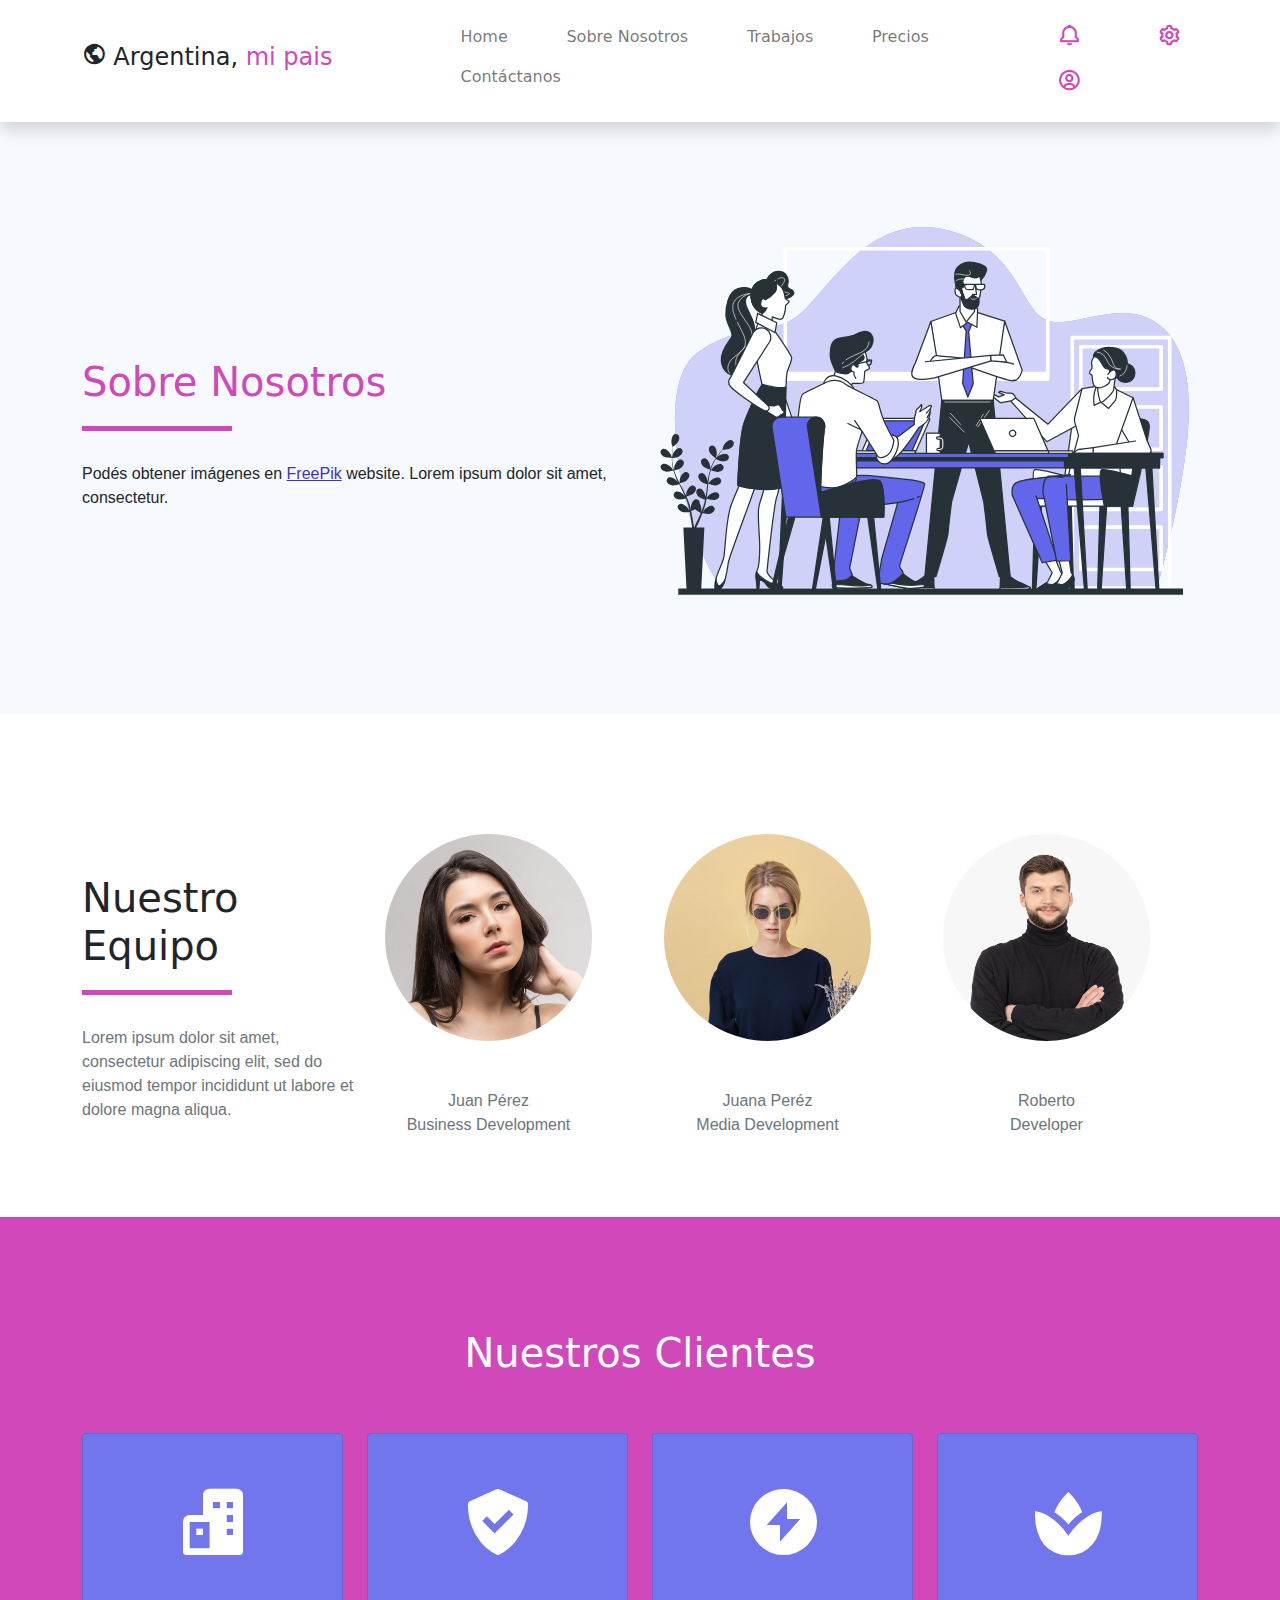
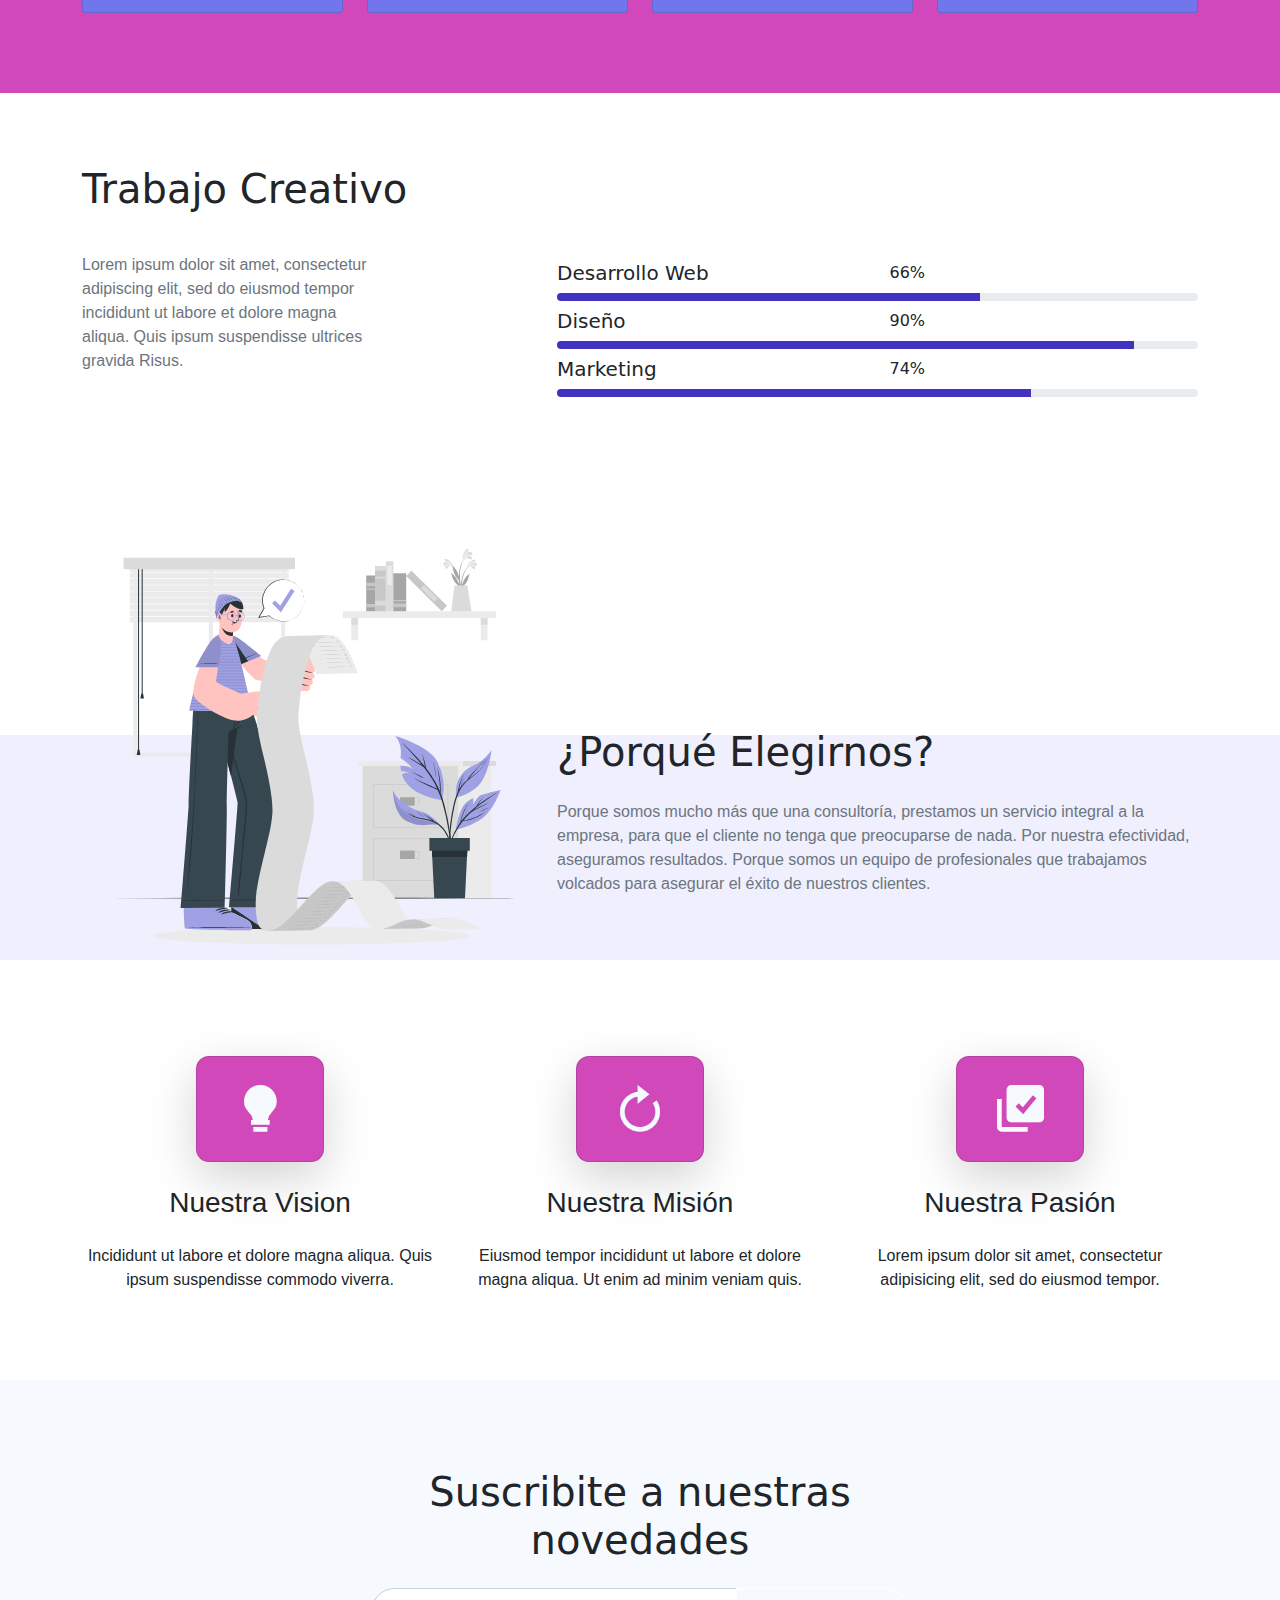
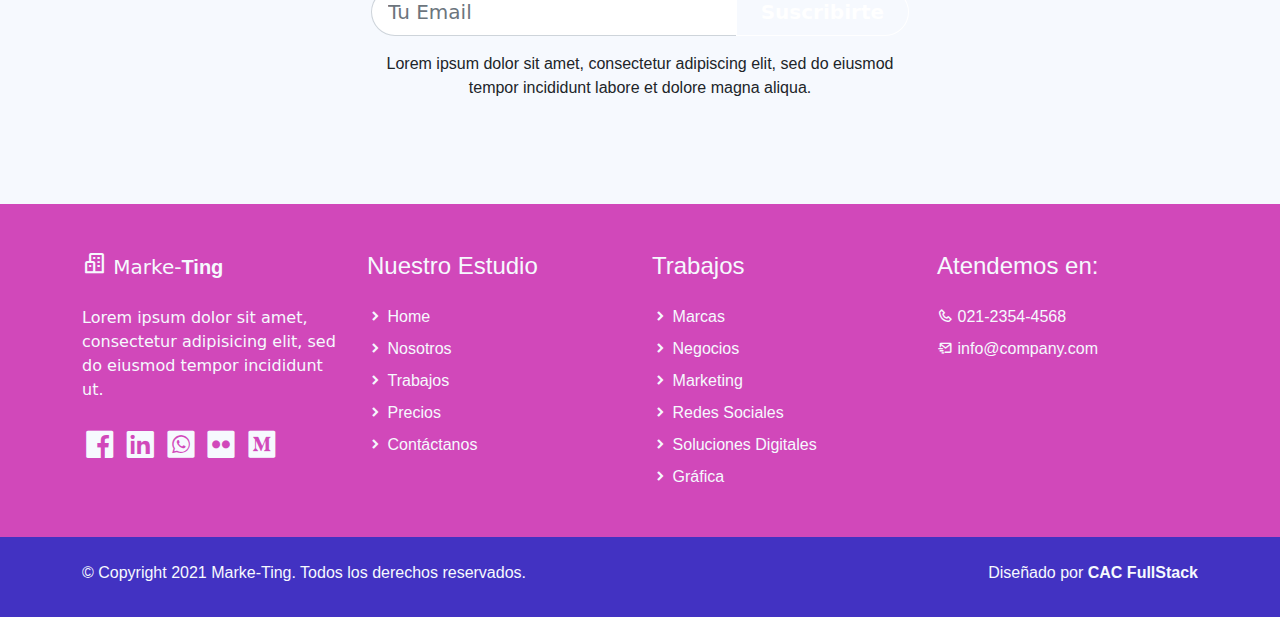
==== about.html @ 041d1017 "first commit" ====
<!DOCTYPE html>
<html lang="es">

<head>
  <title>Agencia de Marketing</title>
    <meta charset="utf-8">
    <meta name="viewport" content="width=device-width, initial-scale=1">
    <link rel="apple-touch-icon" href="assets/img/apple-icon.png">
    <link rel="shortcut icon" type="image/x-icon" href="assets/img/favicon.ico">
    <!-- Load Require CSS -->
    <link href="assets/css/bootstrap.min.css" rel="stylesheet">
    <!-- Font CSS -->
    <link href="assets/css/boxicon.min.css" rel="stylesheet">
    <link href="https://fonts.googleapis.com/css2?family=Open+Sans:wght@300;400;600&display=swap" rel="stylesheet">
    <link rel="stylesheet" href="assets/css/estilos.css">

</head>

<body>
    <!-- Header -->
    <nav id="main_nav" class="navbar navbar-expand-lg navbar-light bg-white shadow">
        <div class="container d-flex justify-content-between align-items-center">
            <a class="navbar-brand h1" href="index.html">
                <i class='bx bx-world bx-sm text-dark'></i>
                <span class="text-dark h4">Argentina, </span> <span class="text-primary h4">mi pais</span>
            </a>
            <button class="navbar-toggler border-0" type="button" data-bs-toggle="collapse" data-bs-target="#navbar-toggler-success" aria-controls="navbarSupportedContent" aria-expanded="false" aria-label="Toggle navigation">
                <span class="navbar-toggler-icon"></span>
            </button>

            <div class="align-self-center collapse navbar-collapse flex-fill  d-lg-flex justify-content-lg-between" id="navbar-toggler-success">
                <div class="flex-fill mx-xl-5 mb-2">
                    <ul class="nav navbar-nav d-flex justify-content-between mx-xl-5 text-center text-dark">
                       <li class="nav-item">
                            <a class="nav-link btn-outline-primary rounded-pill px-3" href="index.html">Home</a>
						<!-- px = padding y mx es el margin 
						rounded-pill =genera ese boton con bordes redondeados rounded-circle-->	
                        </li>
                        <li class="nav-item">
                            <a class="nav-link btn-outline-primary rounded-pill px-3" href="about.html">Sobre Nosotros</a>
                        </li>
                        <li class="nav-item">
                            <a class="nav-link btn-outline-primary rounded-pill px-3" href="work.html">Trabajos</a>
                        </li>
                        <li class="nav-item">
                            <a class="nav-link btn-outline-primary rounded-pill px-3" href="pricing.html">Precios</a>
                        </li>
                        <li class="nav-item">
                            <a class="nav-link btn-outline-primary rounded-pill px-3" href="contact.html">Contáctanos</a>
                        </li>
                    </ul>
                </div>
                <div class="navbar align-self-center d-flex">
                    <a class="nav-link" href="#"><i class='bx bx-bell bx-sm bx-tada-hover text-primary'></i></a>
                    <a class="nav-link" href="#"><i class='bx bx-cog bx-sm text-primary'></i></a>
                    <a class="nav-link" href="#"><i class='bx bx-user-circle bx-sm text-primary'></i></a>
                </div>
            </div>
        </div>
    </nav>
    <!-- Close Header -->


    <!-- Start Banner Hero -->
    <section class="bg-light w-100">
        <div class="container">
            <div class="row d-flex align-items-center py-5">
                <div class="col-lg-6 text-start">
                    <h1 class="h2 py-5 text-primary typo-space-line">Sobre Nosotros</h1>
                    <p class="light-300">
                        Podés obtener imágenes en <a rel="nofollow" href="http://freepik.com/" target="_blank">FreePik</a> website. Lorem ipsum dolor sit amet, consectetur.
                    </p>
                </div>
                <div class="col-lg-6">
                    <img src="./assets/img/banner-img-02.svg">
                </div>
            </div>
        </div>
    </section>
    <!-- End Banner Hero -->


    <!-- Start Team Member -->
    <section class="container py-5">
        <div class="pt-5 pb-3 d-lg-flex align-items-center gx-5">

            <div class="col-lg-3">
                <h2 class="h2 py-5 typo-space-line">Nuestro Equipo</h2>
                <p class="text-muted light-300">
                    Lorem ipsum dolor sit amet, consectetur adipiscing elit,
                    sed do eiusmod tempor incididunt ut labore et dolore magna aliqua.
                </p>
            </div>

            <div class="col-lg-9 row">
                <div class="team-member col-md-4">
                    <img class="team-member-img img-fluid rounded-circle p-4" src="./assets/img/team-01.jpg" alt="Card image">
                    <ul class="team-member-caption list-unstyled text-center pt-4 text-muted light-300">
                        <li>Juan Pérez</li>
                        <li>Business Development</li>
                    </ul>
                </div>
                <div class="team-member col-md-4">
                    <img class="team-member-img img-fluid rounded-circle p-4" src="./assets/img/team-02.jpg" alt="Card image">
                    <ul class="team-member-caption list-unstyled text-center pt-4 text-muted light-300">
                        <li>Juana Peréz</li>
                        <li>Media Development</li>
                    </ul>
                </div>
                <div class="team-member col-md-4">
                    <img class="team-member-img img-fluid rounded-circle p-4" src="./assets/img/team-03.jpg" alt="Card image">
                    <ul class="team-member-caption list-unstyled text-center pt-4 text-muted light-300">
                        <li>Roberto</li>
                        <li>Developer</li>
                    </ul>
                </div>
            </div>

        </div>
    </section>
    <!-- End Team Member -->

    <!-- Start Our Partner -->
    <section class="bg-secondary py-3">
        <div class="container py-5">
            <h2 class="h2 text-white text-center py-5">Nuestros Clientes</h2>
            <div class="row text-center">
                <div class="col-md-3 mb-3">
                    <div class="card partner-wap py-5">
                        <a href="#"><i class='display-1 text-white bx bxs-buildings'></i></a>
                    </div>
                </div>
                <div class="col-md-3 mb-3">
                    <div class="card partner-wap py-5">
                        <a href="#"><i class='display-1 bx text-white bxs-check-shield bx-lg'></i></a>
                    </div>
                </div>
                <div class="col-md-3 mb-3">
                    <div class="card partner-wap py-5">
                        <a href="#"><i class='display-1 text-white bx bxs-bolt-circle'></i></a>
                    </div>
                </div>
                <div class="col-md-3 mb-3">
                    <div class="card partner-wap py-5">
                        <a href="#"><i class='display-1 text-white bx bxs-spa'></i></a>
                    </div>
                </div>
            </div>
        </div>
    </section>
    <!--End Our Partner-->

    <!-- Start Progress -->
    <section class="bg-white py-5">
        <div class="container my-4">

            <h1 class="creative-heading h2 pb-3">Trabajo Creativo</h1>

            <div class="creative-content row py-3">
                <div class="col-md-5">
                    <p class="text-muted col-lg-8 light-300">Lorem ipsum dolor sit amet, consectetur adipiscing elit, sed do eiusmod tempor incididunt ut labore et dolore magna aliqua. Quis ipsum suspendisse ultrices gravida Risus.
                    </p>
                </div>
                <div class="creative-progress col-md-7">

                    <div class="row mt-4 mt-sm-2">
                        <div class="col-6">
                            <h4 class="h5">Desarrollo Web</h4>
                        </div>
                        <div class="col-6 text-right">66%</div>
                    </div>
                    <div class="progress">
                        <div class="progress-bar" role="progressbar" style="width: 66%" aria-valuenow="66" aria-valuemin="0" aria-valuemax="100"></div>
                    </div>

                    <div class="row mt-4 mt-sm-2">
                        <div class="col-6">
                            <h4 class="h5">Diseño</h4>
                        </div>
                        <div class="col-6 text-right">90%</div>
                    </div>
                    <div class="progress">
                        <div class="progress-bar" role="progressbar" style="width: 90%" aria-valuenow="90" aria-valuemin="0" aria-valuemax="100"></div>
                    </div>


                    <div class="row mt-4 mt-sm-2">
                        <div class="col-6">
                            <h4 class="h5">Marketing</h4>
                        </div>
                        <div class="col-6 text-right">74%</div>
                    </div>
                    <div class="progress">
                        <div class="progress-bar" role="progressbar" style="width: 74%" aria-valuenow="74" aria-valuemin="0" aria-valuemax="100"></div>
                    </div>

                </div>
            </div>
        </div>
    </section>
    <!-- End Progress -->

    <!-- Start Choice -->
    <section class="why-us banner-bg bg-light">
        <div class="container my-4">
            <div class="row">
                <div class="banner-img col-lg-5">
                    <img src="./assets/img/work.svg" class="rounded img-fluid" alt="">
                </div>
                <div class="banner-content col-lg-7 align-self-end">
                    <h2 class="h2 pb-3">¿Porqué Elegirnos?</h2>
                    <p class="text-muted pb-5 light-300">Porque somos mucho más que una consultoría, prestamos un servicio integral a la empresa, para que el cliente no tenga que preocuparse de nada.
Por nuestra efectividad, aseguramos resultados.
Porque somos un equipo de profesionales que trabajamos volcados para asegurar el éxito de nuestros clientes.
                    </p>
                </div>
            </div>
        </div>
    </section>
    <!-- End Choice -->

    <!-- Start Aim -->
    <section class="banner-bg bg-white py-5">
        <div class="container my-4">
            <div class="row text-center">

                <div class="objective col-lg-4">
                    <div class="objective-icon card m-auto py-4 mb-2 mb-sm-4 bg-secondary shadow-lg">
                        <i class="display-4 bx bxs-bulb text-light"></i>
                    </div>
                    <h2 class="objective-heading h3 mb-2 mb-sm-4 light-300">Nuestra Vision</h2>
                    <p class="light-300">
                        Incididunt ut labore et dolore magna aliqua. Quis ipsum suspendisse commodo viverra.
                    </p>
                </div>

                <div class="objective col-lg-4 mt-sm-0 mt-4">
                    <div class="objective-icon card m-auto py-4 mb-2 mb-sm-4 bg-secondary shadow-lg">
                        <i class='display-4 bx bx-revision text-light'></i>
                    </div>
                    <h2 class="objective-heading h3 mb-2 mb-sm-4 light-300">Nuestra Misión</h2>
                    <p class="light-300">
                        Eiusmod tempor incididunt ut labore et dolore magna aliqua.
                        Ut enim ad minim veniam quis.
                    </p>
                </div>

                <div class="objective col-lg-4 mt-sm-0 mt-4">
                    <div class="objective-icon card m-auto py-4 mb-2 mb-sm-4 bg-secondary shadow-lg">
                        <i class="display-4 bx bxs-select-multiple text-light"></i>
                    </div>
                    <h2 class="objective-heading h3 mb-2 mb-sm-4 light-300">Nuestra Pasión</h2>
                    <p class="light-300">
                        Lorem ipsum dolor sit amet, consectetur adipisicing elit,
                        sed do eiusmod tempor.
                    </p>
                </div>

            </div>
        </div>
    </section>
    <!-- End Aim -->

    <!-- Start Contact -->
    <section class="banner-bg bg-light py-5">
        <div class="container">
            <div class="row">
                <div class="col-lg-6 mx-auto my-4 p-3">
                    <form action="#" method="get"><h1 class="h2 text-center">Suscribite a nuestras novedades</h1>
                    <div class="input-group py-3">
                    
                        <input name="email" type="mail" class="form-control form-control-lg rounded-pill rounded-end" id="email" placeholder="Tu Email" aria-label="Tu Email" required>
                        <button class="btn btn-secondary text-white btn-lg rounded-pill rounded-start px-lg-4" type="submit">Suscribirte</button>
                    </div>
                    <p class="text-center light-300">Lorem ipsum dolor sit amet, consectetur adipiscing elit, sed do eiusmod tempor incididunt labore et dolore magna aliqua.</p>
                    </form>
                </div>
            </div>
        </div>
    </section>
    <!-- End Contact -->


     <!-- Start Footer -->
    <footer class="bg-secondary pt-4">
        <div class="container">
            <div class="row py-4">

                <div class="col-lg-3 col-12 align-left">
                    <a class="navbar-brand" href="index.html">
                        <i class='bx bx-buildings bx-sm text-light'></i>
                        <span class="text-light h5">Marke-</span><span class="text-light h5 semi-bold-600">Ting</span>
                    </a>
                    <p class="text-light my-lg-4 my-2">
                        Lorem ipsum dolor sit amet, consectetur adipisicing elit,
                        sed do eiusmod tempor incididunt ut.
                    </p>
                    <ul class="list-inline footer-icons light-300">
                        <li class="list-inline-item m-0">
                            <a class="text-light" target="_blank" href="http://facebook.com/">
                                <i class='bx bxl-facebook-square bx-md'></i>
                            </a>
                        </li>
                        <li class="list-inline-item m-0">
                            <a class="text-light" target="_blank" href="https://www.linkedin.com/">
                                <i class='bx bxl-linkedin-square bx-md'></i>
                            </a>
                        </li>
                        <li class="list-inline-item m-0">
                            <a class="text-light" target="_blank" href="https://www.whatsapp.com/">
                                <i class='bx bxl-whatsapp-square bx-md'></i>
                            </a>
                        </li>
                        <li class="list-inline-item m-0">
                            <a class="text-light" target="_blank" href="https://www.flickr.com/">
                                <i class='bx bxl-flickr-square bx-md'></i>
                            </a>
                        </li>
                        <li class="list-inline-item m-0">
                            <a class="text-light" target="_blank" href="https://www.medium.com/">
                                <i class='bx bxl-medium-square bx-md' ></i>
                            </a>
                        </li>
                    </ul>
                </div>

                <div class="col-lg-3 col-md-4 my-sm-0 mt-4">
                    <h3 class="h4 pb-lg-3 text-light light-300">Nuestro Estudio</h2>
                        <ul class="list-unstyled text-light light-300">
                            <li class="pb-2">
                                <i class='bx-fw bx bxs-chevron-right bx-xs'></i><a class="text-decoration-none text-light" 
								href="index.html">Home</a>
                            </li>
                            <li class="pb-2">
                                <i class='bx-fw bx bxs-chevron-right bx-xs'></i><a class="text-decoration-none text-light py-1" 
								href="about.html">Nosotros</a>
                            </li>
                            <li class="pb-2">
                                <i class='bx-fw bx bxs-chevron-right bx-xs'></i><a class="text-decoration-none text-light py-1" 
								href="work.html">Trabajos</a>
                            </li>
                            <li class="pb-2">
                                <i class='bx-fw bx bxs-chevron-right bx-xs'></i></i><a class="text-decoration-none text-light py-1" 
								href="pricing.html">Precios</a>
                            </li>
                            <li class="pb-2">
                                <i class='bx-fw bx bxs-chevron-right bx-xs'></i><a class="text-decoration-none text-light py-1" 
								href="contact.html">Contáctanos</a>
                            </li>
                        </ul>
                </div>

                <div class="col-lg-3 col-md-4 my-sm-0 mt-4">
                    <h2 class="h4 pb-lg-3 text-light light-300">Trabajos</h2>
                    <ul class="list-unstyled text-light light-300">
                        <li class="pb-2">
                            <i class='bx-fw bx bxs-chevron-right bx-xs'></i><a class="text-decoration-none text-light py-1" 
							href="#">Marcas</a>
                        </li>
                        <li class="pb-2">
                            <i class='bx-fw bx bxs-chevron-right bx-xs'></i><a class="text-decoration-none text-light py-1" 
							href="#">Negocios</a>
                        </li>
                        <li class="pb-2">
                            <i class='bx-fw bx bxs-chevron-right bx-xs'></i><a class="text-decoration-none text-light py-1" 
							href="#">Marketing</a>
                        </li>
                        <li class="pb-2">
                            <i class='bx-fw bx bxs-chevron-right bx-xs'></i><a class="text-decoration-none text-light py-1" 
							href="#">Redes Sociales</a>
                        </li>
                        <li class="pb-2">
                            <i class='bx-fw bx bxs-chevron-right bx-xs'></i><a class="text-decoration-none text-light py-1" 
							href="#">Soluciones Digitales</a>
                        </li>
                        <li class="pb-2">
                            <i class='bx-fw bx bxs-chevron-right bx-xs'></i><a class="text-decoration-none text-light py-1" 
							href="#">Gráfica</a>
                        </li>
                    </ul>
                </div>

                <div class="col-lg-3 col-md-4 my-sm-0 mt-4">
                    <h2 class="h4 pb-lg-3 text-light light-300">Atendemos en:</h2>
                    <ul class="list-unstyled text-light light-300">
                        <li class="pb-2">
                            <i class='bx-fw bx bx-phone bx-xs'></i><a class="text-decoration-none text-light py-1" 
							href="tel:010-020-0340">021-2354-4568</a>
                        </li>
                        <li class="pb-2">
                            <i class='bx-fw bx bx-mail-send bx-xs'></i><a class="text-decoration-none text-light py-1"
							href="mailto:info@company.com">info@company.com</a>
                        </li>
                    </ul>
                </div>

            </div>
        </div>

        <div class="w-100 bg-primary py-3">
            <div class="container">
                <div class="row pt-2">
                    <div class="col-lg-6 col-sm-12">
                        <p class="text-lg-start text-center text-light light-300">
                            © Copyright 2021 Marke-Ting. Todos los derechos reservados.
                        </p>
                    </div>
                    <div class="col-lg-6 col-sm-12">
                        <p class="text-lg-end text-center text-light light-300">
                            Diseñado por <a rel="sponsored" class="text-decoration-none text-light" 
							href="https://cursophp.com.ar/" target="_blank"><strong>CAC FullStack</strong></a>
                        </p>
                    </div>
                </div>
            </div>
        </div>

    </footer>
    <!-- End Footer -->


    <!-- Bootstrap -->
    <script src="assets/js/bootstrap.bundle.min.js"></script>


</body>

</html>
---- assets/css/boxicon.min.css ----
@font-face{font-family:'boxicons';font-weight:normal;font-style:normal;src:url('../fonts/boxicons.eot');src:url('../fonts/boxicons.eot') format('embedded-opentype'),url('../fonts/boxicons.woff2') format('woff2'),url('../fonts/boxicons.woff') format('woff'),url('../fonts/boxicons.ttf') format('truetype'),url('../fonts/boxicons.svg?#boxicons') format('svg')}.bx{font-family:'boxicons'!important;font-weight:normal;font-style:normal;font-variant:normal;line-height:1;display:inline-block;text-transform:none;speak:none;-webkit-font-smoothing:antialiased;-moz-osx-font-smoothing:grayscale}.bx-ul{margin-left:2em;padding-left:0;list-style:none}.bx-ul>li{position:relative}.bx-ul .bx{font-size:inherit;line-height:inherit;position:absolute;left:-2em;width:2em;text-align:center}@-webkit-keyframes spin{0%{-webkit-transform:rotate(0);transform:rotate(0)}100%{-webkit-transform:rotate(359deg);transform:rotate(359deg)}}@keyframes spin{0%{-webkit-transform:rotate(0);transform:rotate(0)}100%{-webkit-transform:rotate(359deg);transform:rotate(359deg)}}@-webkit-keyframes burst{0%{-webkit-transform:scale(1);transform:scale(1);opacity:1}90%{-webkit-transform:scale(1.5);transform:scale(1.5);opacity:0}}@keyframes burst{0%{-webkit-transform:scale(1);transform:scale(1);opacity:1}90%{-webkit-transform:scale(1.5);transform:scale(1.5);opacity:0}}@-webkit-keyframes flashing{0%{opacity:1}45%{opacity:0}90%{opacity:1}}@keyframes flashing{0%{opacity:1}45%{opacity:0}90%{opacity:1}}@-webkit-keyframes fade-left{0%{-webkit-transform:translateX(0);transform:translateX(0);opacity:1}75%{-webkit-transform:translateX(-20px);transform:translateX(-20px);opacity:0}}@keyframes fade-left{0%{-webkit-transform:translateX(0);transform:translateX(0);opacity:1}75%{-webkit-transform:translateX(-20px);transform:translateX(-20px);opacity:0}}@-webkit-keyframes fade-right{0%{-webkit-transform:translateX(0);transform:translateX(0);opacity:1}75%{-webkit-transform:translateX(20px);transform:translateX(20px);opacity:0}}@keyframes fade-right{0%{-webkit-transform:translateX(0);transform:translateX(0);opacity:1}75%{-webkit-transform:translateX(20px);transform:translateX(20px);opacity:0}}@-webkit-keyframes fade-up{0%{-webkit-transform:translateY(0);transform:translateY(0);opacity:1}75%{-webkit-transform:translateY(-20px);transform:translateY(-20px);opacity:0}}@keyframes fade-up{0%{-webkit-transform:translateY(0);transform:translateY(0);opacity:1}75%{-webkit-transform:translateY(-20px);transform:translateY(-20px);opacity:0}}@-webkit-keyframes fade-down{0%{-webkit-transform:translateY(0);transform:translateY(0);opacity:1}75%{-webkit-transform:translateY(20px);transform:translateY(20px);opacity:0}}@keyframes fade-down{0%{-webkit-transform:translateY(0);transform:translateY(0);opacity:1}75%{-webkit-transform:translateY(20px);transform:translateY(20px);opacity:0}}@-webkit-keyframes tada{from{-webkit-transform:scale3d(1,1,1);transform:scale3d(1,1,1)}10%,20%{-webkit-transform:scale3d(.95,.95,.95) rotate3d(0,0,1,-10deg);transform:scale3d(.95,.95,.95) rotate3d(0,0,1,-10deg)}30%,50%,70%,90%{-webkit-transform:scale3d(1,1,1) rotate3d(0,0,1,10deg);transform:scale3d(1,1,1) rotate3d(0,0,1,10deg)}40%,60%,80%{-webkit-transform:scale3d(1,1,1) rotate3d(0,0,1,-10deg);transform:scale3d(1,1,1) rotate3d(0,0,1,-10deg)}to{-webkit-transform:scale3d(1,1,1);transform:scale3d(1,1,1)}}@keyframes tada{from{-webkit-transform:scale3d(1,1,1);transform:scale3d(1,1,1)}10%,20%{-webkit-transform:scale3d(.95,.95,.95) rotate3d(0,0,1,-10deg);transform:scale3d(.95,.95,.95) rotate3d(0,0,1,-10deg)}30%,50%,70%,90%{-webkit-transform:scale3d(1,1,1) rotate3d(0,0,1,10deg);transform:scale3d(1,1,1) rotate3d(0,0,1,10deg)}40%,60%,80%{-webkit-transform:rotate3d(0,0,1,-10deg);transform:rotate3d(0,0,1,-10deg)}to{-webkit-transform:scale3d(1,1,1);transform:scale3d(1,1,1)}}.bx-spin{-webkit-animation:spin 2s linear infinite;animation:spin 2s linear infinite}.bx-spin-hover:hover{-webkit-animation:spin 2s linear infinite;animation:spin 2s linear infinite}.bx-tada{-webkit-animation:tada 1.5s ease infinite;animation:tada 1.5s ease infinite}.bx-tada-hover:hover{-webkit-animation:tada 1.5s ease infinite;animation:tada 1.5s ease infinite}.bx-flashing{-webkit-animation:flashing 1.5s infinite linear;animation:flashing 1.5s infinite linear}.bx-flashing-hover:hover{-webkit-animation:flashing 1.5s infinite linear;animation:flashing 1.5s infinite linear}.bx-burst{-webkit-animation:burst 1.5s infinite linear;animation:burst 1.5s infinite linear}.bx-burst-hover:hover{-webkit-animation:burst 1.5s infinite linear;animation:burst 1.5s infinite linear}.bx-fade-up{-webkit-animation:fade-up 1.5s infinite linear;animation:fade-up 1.5s infinite linear}.bx-fade-up-hover:hover{-webkit-animation:fade-up 1.5s infinite linear;animation:fade-up 1.5s infinite linear}.bx-fade-down{-webkit-animation:fade-down 1.5s infinite linear;animation:fade-down 1.5s infinite linear}.bx-fade-down-hover:hover{-webkit-animation:fade-down 1.5s infinite linear;animation:fade-down 1.5s infinite linear}.bx-fade-left{-webkit-animation:fade-left 1.5s infinite linear;animation:fade-left 1.5s infinite linear}.bx-fade-left-hover:hover{-webkit-animation:fade-left 1.5s infinite linear;animation:fade-left 1.5s infinite linear}.bx-fade-right{-webkit-animation:fade-right 1.5s infinite linear;animation:fade-right 1.5s infinite linear}.bx-fade-right-hover:hover{-webkit-animation:fade-right 1.5s infinite linear;animation:fade-right 1.5s infinite linear}.bx-xs{font-size:1rem!important}.bx-sm{font-size:1.55rem!important}.bx-md{font-size:2.25rem!important}.bx-fw{font-size:1.2857142857em;line-height:.8em;width:1.2857142857em;height:.8em;margin-top:-.2em!important;vertical-align:middle}.bx-lg{font-size:3.0!important}.bx-pull-left{float:left;margin-right:.3em!important}.bx-pull-right{float:right;margin-left:.3em!important}.bx-rotate-90{transform:rotate(90deg);-ms-filter:'progid:DXImageTransform.Microsoft.BasicImage(rotation=1)'}.bx-rotate-180{transform:rotate(180deg);-ms-filter:'progid:DXImageTransform.Microsoft.BasicImage(rotation=2)'}.bx-rotate-270{transform:rotate(270deg);-ms-filter:'progid:DXImageTransform.Microsoft.BasicImage(rotation=3)'}.bx-flip-horizontal{transform:scaleX(-1);-ms-filter:'progid:DXImageTransform.Microsoft.BasicImage(rotation=0,mirror=1)'}.bx-flip-vertical{transform:scaleY(-1);-ms-filter:'progid:DXImageTransform.Microsoft.BasicImage(rotation=2,mirror=1)'}.bx-border{padding:.25em;border:.07em solid rgba(0,0,0,.1);border-radius:.25em}.bx-border-circle{padding:.25em;border:.07em solid rgba(0,0,0,.1);border-radius:50%}.bx-abacus:before{content:"\e900"}.bx-accessibility:before{content:"\e901"}.bx-add-to-queue:before{content:"\e902"}.bx-adjust:before{content:"\e903"}.bx-alarm:before{content:"\e904"}.bx-alarm-add:before{content:"\e905"}.bx-alarm-exclamation:before{content:"\e906"}.bx-alarm-off:before{content:"\e907"}.bx-alarm-snooze:before{content:"\e908"}.bx-album:before{content:"\e909"}.bx-align-justify:before{content:"\e90a"}.bx-align-left:before{content:"\e90b"}.bx-align-middle:before{content:"\e90c"}.bx-align-right:before{content:"\e90d"}.bx-analyse:before{content:"\e90e"}.bx-anchor:before{content:"\e90f"}.bx-angry:before{content:"\e910"}.bx-aperture:before{content:"\e911"}.bx-arch:before{content:"\e912"}.bx-archive:before{content:"\e913"}.bx-archive-in:before{content:"\e914"}.bx-archive-out:before{content:"\e915"}.bx-area:before{content:"\e916"}.bx-arrow-back:before{content:"\e917"}.bx-arrow-from-bottom:before{content:"\e918"}.bx-arrow-from-left:before{content:"\e919"}.bx-arrow-from-right:before{content:"\e91a"}.bx-arrow-from-top:before{content:"\e91b"}.bx-arrow-to-bottom:before{content:"\e91c"}.bx-arrow-to-left:before{content:"\e91d"}.bx-arrow-to-right:before{content:"\e91e"}.bx-arrow-to-top:before{content:"\e91f"}.bx-at:before{content:"\e920"}.bx-atom:before{content:"\e921"}.bx-award:before{content:"\e922"}.bx-badge:before{content:"\e923"}.bx-badge-check:before{content:"\e924"}.bx-ball:before{content:"\e925"}.bx-band-aid:before{content:"\e926"}.bx-bar-chart:before{content:"\e927"}.bx-bar-chart-alt:before{content:"\e928"}.bx-bar-chart-alt-2:before{content:"\e929"}.bx-bar-chart-square:before{content:"\e92a"}.bx-barcode:before{content:"\e92b"}.bx-barcode-reader:before{content:"\e92c"}.bx-baseball:before{content:"\e92d"}.bx-basket:before{content:"\e92e"}.bx-basketball:before{content:"\e92f"}.bx-bath:before{content:"\e930"}.bx-battery:before{content:"\e931"}.bx-bed:before{content:"\e932"}.bx-been-here:before{content:"\e933"}.bx-beer:before{content:"\e934"}.bx-bell:before{content:"\e935"}.bx-bell-minus:before{content:"\e936"}.bx-bell-off:before{content:"\e937"}.bx-bell-plus:before{content:"\e938"}.bx-bible:before{content:"\e939"}.bx-bitcoin:before{content:"\e93a"}.bx-blanket:before{content:"\e93b"}.bx-block:before{content:"\e93c"}.bx-bluetooth:before{content:"\e93d"}.bx-body:before{content:"\e93e"}.bx-bold:before{content:"\e93f"}.bx-bolt-circle:before{content:"\e940"}.bx-bomb:before{content:"\e941"}.bx-bone:before{content:"\e942"}.bx-bong:before{content:"\e943"}.bx-book:before{content:"\e944"}.bx-book-add:before{content:"\e945"}.bx-book-alt:before{content:"\e946"}.bx-book-bookmark:before{content:"\e947"}.bx-book-content:before{content:"\e948"}.bx-book-heart:before{content:"\e949"}.bx-bookmark:before{content:"\e94a"}.bx-bookmark-alt:before{content:"\e94b"}.bx-bookmark-alt-minus:before{content:"\e94c"}.bx-bookmark-alt-plus:before{content:"\e94d"}.bx-bookmark-heart:before{content:"\e94e"}.bx-bookmark-minus:before{content:"\e94f"}.bx-bookmark-plus:before{content:"\e950"}.bx-bookmarks:before{content:"\e951"}.bx-book-open:before{content:"\e952"}.bx-book-reader:before{content:"\e953"}.bx-border-all:before{content:"\e954"}.bx-border-bottom:before{content:"\e955"}.bx-border-inner:before{content:"\e956"}.bx-border-left:before{content:"\e957"}.bx-border-none:before{content:"\e958"}.bx-border-outer:before{content:"\e959"}.bx-border-radius:before{content:"\e95a"}.bx-border-right:before{content:"\e95b"}.bx-border-top:before{content:"\e95c"}.bx-bot:before{content:"\e95d"}.bx-bowling-ball:before{content:"\e95e"}.bx-box:before{content:"\e95f"}.bx-bracket:before{content:"\e960"}.bx-braille:before{content:"\e961"}.bx-brain:before{content:"\e962"}.bx-briefcase:before{content:"\e963"}.bx-briefcase-alt:before{content:"\e964"}.bx-briefcase-alt-2:before{content:"\e965"}.bx-brightness:before{content:"\e966"}.bx-brightness-half:before{content:"\e967"}.bx-broadcast:before{content:"\e968"}.bx-brush:before{content:"\e969"}.bx-brush-alt:before{content:"\e96a"}.bx-bug:before{content:"\e96b"}.bx-bug-alt:before{content:"\e96c"}.bx-building:before{content:"\e96d"}.bx-building-house:before{content:"\e96e"}.bx-buildings:before{content:"\e96f"}.bx-bulb:before{content:"\e970"}.bx-bullseye:before{content:"\e971"}.bx-buoy:before{content:"\e972"}.bx-bus:before{content:"\e973"}.bx-bus-school:before{content:"\e974"}.bx-cabinet:before{content:"\e975"}.bx-cake:before{content:"\e976"}.bx-calculator:before{content:"\e977"}.bx-calendar:before{content:"\e978"}.bx-calendar-alt:before{content:"\e979"}.bx-calendar-check:before{content:"\e97a"}.bx-calendar-edit:before{content:"\e97b"}.bx-calendar-event:before{content:"\e97c"}.bx-calendar-exclamation:before{content:"\e97d"}.bx-calendar-heart:before{content:"\e97e"}.bx-calendar-minus:before{content:"\e97f"}.bx-calendar-plus:before{content:"\e980"}.bx-calendar-star:before{content:"\e981"}.bx-calendar-week:before{content:"\e982"}.bx-calendar-x:before{content:"\e983"}.bx-camera:before{content:"\e984"}.bx-camera-home:before{content:"\e985"}.bx-camera-movie:before{content:"\e986"}.bx-camera-off:before{content:"\e987"}.bx-capsule:before{content:"\e988"}.bx-captions:before{content:"\e989"}.bx-car:before{content:"\e98a"}.bx-card:before{content:"\e98b"}.bx-caret-down:before{content:"\e98c"}.bx-caret-down-circle:before{content:"\e98d"}.bx-caret-down-square:before{content:"\e98e"}.bx-caret-left:before{content:"\e98f"}.bx-caret-left-circle:before{content:"\e990"}.bx-caret-left-square:before{content:"\e991"}.bx-caret-right:before{content:"\e992"}.bx-caret-right-circle:before{content:"\e993"}.bx-caret-right-square:before{content:"\e994"}.bx-caret-up:before{content:"\e995"}.bx-caret-up-circle:before{content:"\e996"}.bx-caret-up-square:before{content:"\e997"}.bx-carousel:before{content:"\e998"}.bx-cart:before{content:"\e999"}.bx-cart-alt:before{content:"\e99a"}.bx-cast:before{content:"\e99b"}.bx-category:before{content:"\e99c"}.bx-category-alt:before{content:"\e99d"}.bx-cctv:before{content:"\e99e"}.bx-certification:before{content:"\e99f"}.bx-chair:before{content:"\e9a0"}.bx-chalkboard:before{content:"\e9a1"}.bx-chart:before{content:"\e9a2"}.bx-chat:before{content:"\e9a3"}.bx-check:before{content:"\e9a4"}.bx-checkbox:before{content:"\e9a5"}.bx-checkbox-checked:before{content:"\e9a6"}.bx-checkbox-square:before{content:"\e9a7"}.bx-check-circle:before{content:"\e9a8"}.bx-check-double:before{content:"\e9a9"}.bx-check-shield:before{content:"\e9aa"}.bx-check-square:before{content:"\e9ab"}.bx-chevron-down:before{content:"\e9ac"}.bx-chevron-down-circle:before{content:"\e9ad"}.bx-chevron-down-square:before{content:"\e9ae"}.bx-chevron-left:before{content:"\e9af"}.bx-chevron-left-circle:before{content:"\e9b0"}.bx-chevron-left-square:before{content:"\e9b1"}.bx-chevron-right:before{content:"\e9b2"}.bx-chevron-right-circle:before{content:"\e9b3"}.bx-chevron-right-square:before{content:"\e9b4"}.bx-chevrons-down:before{content:"\e9b5"}.bx-chevrons-left:before{content:"\e9b6"}.bx-chevrons-right:before{content:"\e9b7"}.bx-chevrons-up:before{content:"\e9b8"}.bx-chevron-up:before{content:"\e9b9"}.bx-chevron-up-circle:before{content:"\e9ba"}.bx-chevron-up-square:before{content:"\e9bb"}.bx-chip:before{content:"\e9bc"}.bx-church:before{content:"\e9bd"}.bx-circle:before{content:"\e9be"}.bx-clinic:before{content:"\e9bf"}.bx-clipboard:before{content:"\e9c0"}.bx-closet:before{content:"\e9c1"}.bx-cloud:before{content:"\e9c2"}.bx-cloud-download:before{content:"\e9c3"}.bx-cloud-drizzle:before{content:"\e9c4"}.bx-cloud-lightning:before{content:"\e9c5"}.bx-cloud-light-rain:before{content:"\e9c6"}.bx-cloud-rain:before{content:"\e9c7"}.bx-cloud-snow:before{content:"\e9c8"}.bx-cloud-upload:before{content:"\e9c9"}.bx-code:before{content:"\e9ca"}.bx-code-alt:before{content:"\e9cb"}.bx-code-block:before{content:"\e9cc"}.bx-code-curly:before{content:"\e9cd"}.bx-coffee:before{content:"\e9ce"}.bx-coffee-togo:before{content:"\e9cf"}.bx-cog:before{content:"\e9d0"}.bx-coin:before{content:"\e9d1"}.bx-coin-stack:before{content:"\e9d2"}.bx-collapse:before{content:"\e9d3"}.bx-collection:before{content:"\e9d4"}.bx-color-fill:before{content:"\e9d5"}.bx-columns:before{content:"\e9d6"}.bx-command:before{content:"\e9d7"}.bx-comment:before{content:"\e9d8"}.bx-comment-add:before{content:"\e9d9"}.bx-comment-check:before{content:"\e9da"}.bx-comment-detail:before{content:"\e9db"}.bx-comment-dots:before{content:"\e9dc"}.bx-comment-edit:before{content:"\e9dd"}.bx-comment-error:before{content:"\e9de"}.bx-comment-minus:before{content:"\e9df"}.bx-comment-x:before{content:"\e9e0"}.bx-compass:before{content:"\e9e1"}.bx-confused:before{content:"\e9e2"}.bx-conversation:before{content:"\e9e3"}.bx-cookie:before{content:"\e9e4"}.bx-cool:before{content:"\e9e5"}.bx-copy:before{content:"\e9e6"}.bx-copy-alt:before{content:"\e9e7"}.bx-copyright:before{content:"\e9e8"}.bx-credit-card:before{content:"\e9e9"}.bx-credit-card-alt:before{content:"\e9ea"}.bx-credit-card-front:before{content:"\e9eb"}.bx-crop:before{content:"\e9ec"}.bx-crosshair:before{content:"\e9ed"}.bx-crown:before{content:"\e9ee"}.bx-cube:before{content:"\e9ef"}.bx-cube-alt:before{content:"\e9f0"}.bx-cuboid:before{content:"\e9f1"}.bx-current-location:before{content:"\e9f2"}.bx-customize:before{content:"\e9f3"}.bx-cut:before{content:"\e9f4"}.bx-cycling:before{content:"\e9f5"}.bx-cylinder:before{content:"\e9f6"}.bx-data:before{content:"\e9f7"}.bx-desktop:before{content:"\e9f8"}.bx-detail:before{content:"\e9f9"}.bx-devices:before{content:"\e9fa"}.bx-dialpad:before{content:"\e9fb"}.bx-dialpad-alt:before{content:"\e9fc"}.bx-diamond:before{content:"\e9fd"}.bx-dice-1:before{content:"\e9fe"}.bx-dice-2:before{content:"\e9ff"}.bx-dice-3:before{content:"\ea00"}.bx-dice-4:before{content:"\ea01"}.bx-dice-5:before{content:"\ea02"}.bx-dice-6:before{content:"\ea03"}.bx-directions:before{content:"\ea04"}.bx-disc:before{content:"\ea05"}.bx-dish:before{content:"\ea06"}.bx-dislike:before{content:"\ea07"}.bx-dizzy:before{content:"\ea08"}.bx-dna:before{content:"\ea09"}.bx-dock-bottom:before{content:"\ea0a"}.bx-dock-left:before{content:"\ea0b"}.bx-dock-right:before{content:"\ea0c"}.bx-dock-top:before{content:"\ea0d"}.bx-dollar:before{content:"\ea0e"}.bx-dollar-circle:before{content:"\ea0f"}.bx-donate-blood:before{content:"\ea10"}.bx-donate-heart:before{content:"\ea11"}.bx-door-open:before{content:"\ea12"}.bx-dots-horizontal:before{content:"\ea13"}.bx-dots-horizontal-rounded:before{content:"\ea14"}.bx-dots-vertical:before{content:"\ea15"}.bx-dots-vertical-rounded:before{content:"\ea16"}.bx-doughnut-chart:before{content:"\ea17"}.bx-down-arrow:before{content:"\ea18"}.bx-down-arrow-alt:before{content:"\ea19"}.bx-down-arrow-circle:before{content:"\ea1a"}.bx-download:before{content:"\ea1b"}.bx-downvote:before{content:"\ea1c"}.bx-drink:before{content:"\ea1d"}.bx-droplet:before{content:"\ea1e"}.bx-dumbbell:before{content:"\ea1f"}.bx-duplicate:before{content:"\ea20"}.bx-edit:before{content:"\ea21"}.bx-edit-alt:before{content:"\ea22"}.bx-envelope:before{content:"\ea23"}.bx-envelope-open:before{content:"\ea24"}.bx-equalizer:before{content:"\ea25"}.bx-eraser:before{content:"\ea26"}.bx-error:before{content:"\ea27"}.bx-error-alt:before{content:"\ea28"}.bx-error-circle:before{content:"\ea29"}.bx-euro:before{content:"\ea2a"}.bx-exclude:before{content:"\ea2b"}.bx-exit:before{content:"\ea2c"}.bx-exit-fullscreen:before{content:"\ea2d"}.bx-expand:before{content:"\ea2e"}.bx-expand-alt:before{content:"\ea2f"}.bx-export:before{content:"\ea30"}.bx-extension:before{content:"\ea31"}.bx-face:before{content:"\ea32"}.bx-fast-forward:before{content:"\ea33"}.bx-fast-forward-circle:before{content:"\ea34"}.bx-female:before{content:"\ea35"}.bx-female-sign:before{content:"\ea36"}.bx-file:before{content:"\ea37"}.bx-file-blank:before{content:"\ea38"}.bx-file-find:before{content:"\ea39"}.bx-film:before{content:"\ea3a"}.bx-filter:before{content:"\ea3b"}.bx-filter-alt:before{content:"\ea3c"}.bx-fingerprint:before{content:"\ea3d"}.bx-first-aid:before{content:"\ea3e"}.bx-first-page:before{content:"\ea3f"}.bx-flag:before{content:"\ea40"}.bx-folder:before{content:"\ea41"}.bx-folder-minus:before{content:"\ea42"}.bx-folder-open:before{content:"\ea43"}.bx-folder-plus:before{content:"\ea44"}.bx-font:before{content:"\ea45"}.bx-font-color:before{content:"\ea46"}.bx-font-family:before{content:"\ea47"}.bx-font-size:before{content:"\ea48"}.bx-food-menu:before{content:"\ea49"}.bx-food-tag:before{content:"\ea4a"}.bx-football:before{content:"\ea4b"}.bx-fridge:before{content:"\ea4c"}.bx-fullscreen:before{content:"\ea4d"}.bx-game:before{content:"\ea4e"}.bx-gas-pump:before{content:"\ea4f"}.bx-ghost:before{content:"\ea50"}.bx-gift:before{content:"\ea51"}.bx-git-branch:before{content:"\ea52"}.bx-git-commit:before{content:"\ea53"}.bx-git-compare:before{content:"\ea54"}.bx-git-merge:before{content:"\ea55"}.bx-git-pull-request:before{content:"\ea56"}.bx-git-repo-forked:before{content:"\ea57"}.bx-glasses:before{content:"\ea58"}.bx-glasses-alt:before{content:"\ea59"}.bx-globe:before{content:"\ea5a"}.bx-globe-alt:before{content:"\ea5b"}.bx-grid:before{content:"\ea5c"}.bx-grid-alt:before{content:"\ea5d"}.bx-grid-horizontal:before{content:"\ea5e"}.bx-grid-small:before{content:"\ea5f"}.bx-grid-vertical:before{content:"\ea60"}.bx-group:before{content:"\ea61"}.bx-handicap:before{content:"\ea62"}.bx-happy:before{content:"\ea63"}.bx-happy-alt:before{content:"\ea64"}.bx-happy-beaming:before{content:"\ea65"}.bx-happy-heart-eyes:before{content:"\ea66"}.bx-hash:before{content:"\ea67"}.bx-hdd:before{content:"\ea68"}.bx-heading:before{content:"\ea69"}.bx-headphone:before{content:"\ea6a"}.bx-health:before{content:"\ea6b"}.bx-heart:before{content:"\ea6c"}.bx-heart-circle:before{content:"\ea6d"}.bx-heart-square:before{content:"\ea6e"}.bx-help-circle:before{content:"\ea6f"}.bx-hide:before{content:"\ea70"}.bx-highlight:before{content:"\ea71"}.bx-history:before{content:"\ea72"}.bx-hive:before{content:"\ea73"}.bx-home:before{content:"\ea74"}.bx-home-alt:before{content:"\ea75"}.bx-home-circle:before{content:"\ea76"}.bx-home-heart:before{content:"\ea77"}.bx-home-smile:before{content:"\ea78"}.bx-horizontal-center:before{content:"\ea79"}.bx-hotel:before{content:"\ea7a"}.bx-hourglass:before{content:"\ea7b"}.bx-id-card:before{content:"\ea7c"}.bx-image:before{content:"\ea7d"}.bx-image-add:before{content:"\ea7e"}.bx-image-alt:before{content:"\ea7f"}.bx-images:before{content:"\ea80"}.bx-import:before{content:"\ea81"}.bx-infinite:before{content:"\ea82"}.bx-info-circle:before{content:"\ea83"}.bx-info-square:before{content:"\ea84"}.bx-intersect:before{content:"\ea85"}.bx-italic:before{content:"\ea86"}.bx-joystick:before{content:"\ea87"}.bx-joystick-alt:before{content:"\ea88"}.bx-joystick-button:before{content:"\ea89"}.bx-key:before{content:"\ea8a"}.bx-label:before{content:"\ea8b"}.bx-landscape:before{content:"\ea8c"}.bx-laptop:before{content:"\ea8d"}.bx-last-page:before{content:"\ea8e"}.bx-laugh:before{content:"\ea8f"}.bx-layer:before{content:"\ea90"}.bx-layer-minus:before{content:"\ea91"}.bx-layer-plus:before{content:"\ea92"}.bx-layout:before{content:"\ea93"}.bx-left-arrow:before{content:"\ea94"}.bx-left-arrow-alt:before{content:"\ea95"}.bx-left-arrow-circle:before{content:"\ea96"}.bx-left-down-arrow-circle:before{content:"\ea97"}.bx-left-indent:before{content:"\ea98"}.bx-left-top-arrow-circle:before{content:"\ea99"}.bx-library:before{content:"\ea9a"}.bx-like:before{content:"\ea9b"}.bx-line-chart:before{content:"\ea9c"}.bx-line-chart-down:before{content:"\ea9d"}.bx-link:before{content:"\ea9e"}.bx-link-alt:before{content:"\ea9f"}.bx-link-external:before{content:"\eaa0"}.bx-lira:before{content:"\eaa1"}.bx-list-check:before{content:"\eaa2"}.bx-list-minus:before{content:"\eaa3"}.bx-list-ol:before{content:"\eaa4"}.bx-list-plus:before{content:"\eaa5"}.bx-list-ul:before{content:"\eaa6"}.bx-loader:before{content:"\eaa7"}.bx-loader-alt:before{content:"\eaa8"}.bx-loader-circle:before{content:"\eaa9"}.bx-location-plus:before{content:"\eaaa"}.bx-lock:before{content:"\eaab"}.bx-lock-alt:before{content:"\eaac"}.bx-lock-open:before{content:"\eaad"}.bx-lock-open-alt:before{content:"\eaae"}.bx-log-in:before{content:"\eaaf"}.bx-log-in-circle:before{content:"\eab0"}.bx-log-out:before{content:"\eab1"}.bx-log-out-circle:before{content:"\eab2"}.bx-low-vision:before{content:"\eab3"}.bx-magnet:before{content:"\eab4"}.bx-mail-send:before{content:"\eab5"}.bx-male:before{content:"\eab6"}.bx-male-sign:before{content:"\eab7"}.bx-map:before{content:"\eab8"}.bx-map-alt:before{content:"\eab9"}.bx-map-pin:before{content:"\eaba"}.bx-mask:before{content:"\eabb"}.bx-medal:before{content:"\eabc"}.bx-meh:before{content:"\eabd"}.bx-meh-alt:before{content:"\eabe"}.bx-meh-blank:before{content:"\eabf"}.bx-memory-card:before{content:"\eac0"}.bx-menu:before{content:"\eac1"}.bx-menu-alt-left:before{content:"\eac2"}.bx-menu-alt-right:before{content:"\eac3"}.bx-merge:before{content:"\eac4"}.bx-message:before{content:"\eac5"}.bx-message-add:before{content:"\eac6"}.bx-message-alt:before{content:"\eac7"}.bx-message-alt-add:before{content:"\eac8"}.bx-message-alt-check:before{content:"\eac9"}.bx-message-alt-detail:before{content:"\eaca"}.bx-message-alt-dots:before{content:"\eacb"}.bx-message-alt-edit:before{content:"\eacc"}.bx-message-alt-error:before{content:"\eacd"}.bx-message-alt-minus:before{content:"\eace"}.bx-message-alt-x:before{content:"\eacf"}.bx-message-check:before{content:"\ead0"}.bx-message-detail:before{content:"\ead1"}.bx-message-dots:before{content:"\ead2"}.bx-message-edit:before{content:"\ead3"}.bx-message-error:before{content:"\ead4"}.bx-message-minus:before{content:"\ead5"}.bx-message-rounded:before{content:"\ead6"}.bx-message-rounded-add:before{content:"\ead7"}.bx-message-rounded-check:before{content:"\ead8"}.bx-message-rounded-detail:before{content:"\ead9"}.bx-message-rounded-dots:before{content:"\eada"}.bx-message-rounded-edit:before{content:"\eadb"}.bx-message-rounded-error:before{content:"\eadc"}.bx-message-rounded-minus:before{content:"\eadd"}.bx-message-rounded-x:before{content:"\eade"}.bx-message-square:before{content:"\eadf"}.bx-message-square-add:before{content:"\eae0"}.bx-message-square-check:before{content:"\eae1"}.bx-message-square-detail:before{content:"\eae2"}.bx-message-square-dots:before{content:"\eae3"}.bx-message-square-edit:before{content:"\eae4"}.bx-message-square-error:before{content:"\eae5"}.bx-message-square-minus:before{content:"\eae6"}.bx-message-square-x:before{content:"\eae7"}.bx-message-x:before{content:"\eae8"}.bx-meteor:before{content:"\eae9"}.bx-microchip:before{content:"\eaea"}.bx-microphone:before{content:"\eaeb"}.bx-microphone-off:before{content:"\eaec"}.bx-minus:before{content:"\eaed"}.bx-minus-back:before{content:"\eaee"}.bx-minus-circle:before{content:"\eaef"}.bx-minus-front:before{content:"\eaf0"}.bx-mobile:before{content:"\eaf1"}.bx-mobile-alt:before{content:"\eaf2"}.bx-mobile-landscape:before{content:"\eaf3"}.bx-mobile-vibration:before{content:"\eaf4"}.bx-money:before{content:"\eaf5"}.bx-moon:before{content:"\eaf6"}.bx-mouse:before{content:"\eaf7"}.bx-mouse-alt:before{content:"\eaf8"}.bx-move:before{content:"\eaf9"}.bx-move-horizontal:before{content:"\eafa"}.bx-move-vertical:before{content:"\eafb"}.bx-movie:before{content:"\eafc"}.bx-movie-play:before{content:"\eafd"}.bx-music:before{content:"\eafe"}.bx-navigation:before{content:"\eaff"}.bx-network-chart:before{content:"\eb00"}.bx-news:before{content:"\eb01"}.bx-no-entry:before{content:"\eb02"}.bx-note:before{content:"\eb03"}.bx-notepad:before{content:"\eb04"}.bx-notification:before{content:"\eb05"}.bx-notification-off:before{content:"\eb06"}.bx-outline:before{content:"\eb07"}.bx-package:before{content:"\eb08"}.bx-paint:before{content:"\eb09"}.bx-paint-roll:before{content:"\eb0a"}.bx-palette:before{content:"\eb0b"}.bx-paperclip:before{content:"\eb0c"}.bx-paper-plane:before{content:"\eb0d"}.bx-paragraph:before{content:"\eb0e"}.bx-paste:before{content:"\eb0f"}.bx-pause:before{content:"\eb10"}.bx-pause-circle:before{content:"\eb11"}.bx-pen:before{content:"\eb12"}.bx-pencil:before{content:"\eb13"}.bx-phone:before{content:"\eb14"}.bx-phone-call:before{content:"\eb15"}.bx-phone-incoming:before{content:"\eb16"}.bx-phone-outgoing:before{content:"\eb17"}.bx-photo-album:before{content:"\eb18"}.bx-pie-chart:before{content:"\eb19"}.bx-pie-chart-alt:before{content:"\eb1a"}.bx-pie-chart-alt-2:before{content:"\eb1b"}.bx-pin:before{content:"\eb1c"}.bx-planet:before{content:"\eb1d"}.bx-play:before{content:"\eb1e"}.bx-play-circle:before{content:"\eb1f"}.bx-plug:before{content:"\eb20"}.bx-plus:before{content:"\eb21"}.bx-plus-circle:before{content:"\eb22"}.bx-plus-medical:before{content:"\eb23"}.bx-pointer:before{content:"\eb24"}.bx-poll:before{content:"\eb25"}.bx-polygon:before{content:"\eb26"}.bx-pound:before{content:"\eb27"}.bx-power-off:before{content:"\eb28"}.bx-printer:before{content:"\eb29"}.bx-pulse:before{content:"\eb2a"}.bx-purchase-tag:before{content:"\eb2b"}.bx-purchase-tag-alt:before{content:"\eb2c"}.bx-pyramid:before{content:"\eb2d"}.bx-question-mark:before{content:"\eb2e"}.bx-radar:before{content:"\eb2f"}.bx-radio:before{content:"\eb30"}.bx-radio-circle:before{content:"\eb31"}.bx-radio-circle-marked:before{content:"\eb32"}.bx-receipt:before{content:"\eb33"}.bx-rectangle:before{content:"\eb34"}.bx-recycle:before{content:"\eb35"}.bx-redo:before{content:"\eb36"}.bx-refresh:before{content:"\eb37"}.bx-rename:before{content:"\eb38"}.bx-repeat:before{content:"\eb39"}.bx-reply:before{content:"\eb3a"}.bx-reply-all:before{content:"\eb3b"}.bx-repost:before{content:"\eb3c"}.bx-reset:before{content:"\eb3d"}.bx-restaurant:before{content:"\eb3e"}.bx-revision:before{content:"\eb3f"}.bx-rewind:before{content:"\eb40"}.bx-rewind-circle:before{content:"\eb41"}.bx-right-arrow:before{content:"\eb42"}.bx-right-arrow-alt:before{content:"\eb43"}.bx-right-arrow-circle:before{content:"\eb44"}.bx-right-down-arrow-circle:before{content:"\eb45"}.bx-right-indent:before{content:"\eb46"}.bx-right-top-arrow-circle:before{content:"\eb47"}.bx-rocket:before{content:"\eb48"}.bx-rotate-left:before{content:"\eb49"}.bx-rotate-right:before{content:"\eb4a"}.bx-rss:before{content:"\eb4b"}.bx-ruble:before{content:"\eb4c"}.bx-ruler:before{content:"\eb4d"}.bx-run:before{content:"\eb4e"}.bx-rupee:before{content:"\eb4f"}.bx-sad:before{content:"\eb50"}.bx-save:before{content:"\eb51"}.bx-scan:before{content:"\eb52"}.bx-screenshot:before{content:"\eb53"}.bx-search:before{content:"\eb54"}.bx-search-alt:before{content:"\eb55"}.bx-search-alt-2:before{content:"\eb56"}.bx-selection:before{content:"\eb57"}.bx-select-multiple:before{content:"\eb58"}.bx-send:before{content:"\eb59"}.bx-server:before{content:"\eb5a"}.bx-shape-circle:before{content:"\eb5b"}.bx-shape-polygon:before{content:"\eb5c"}.bx-shape-square:before{content:"\eb5d"}.bx-shape-triangle:before{content:"\eb5e"}.bx-share:before{content:"\eb5f"}.bx-share-alt:before{content:"\eb60"}.bx-shekel:before{content:"\eb61"}.bx-shield:before{content:"\eb62"}.bx-shield-alt:before{content:"\eb63"}.bx-shield-alt-2:before{content:"\eb64"}.bx-shield-quarter:before{content:"\eb65"}.bx-shield-x:before{content:"\eb66"}.bx-shocked:before{content:"\eb67"}.bx-shopping-bag:before{content:"\eb68"}.bx-show:before{content:"\eb69"}.bx-show-alt:before{content:"\eb6a"}.bx-shuffle:before{content:"\eb6b"}.bx-sidebar:before{content:"\eb6c"}.bx-sitemap:before{content:"\eb6d"}.bx-skip-next:before{content:"\eb6e"}.bx-skip-next-circle:before{content:"\eb6f"}.bx-skip-previous:before{content:"\eb70"}.bx-skip-previous-circle:before{content:"\eb71"}.bx-sleepy:before{content:"\eb72"}.bx-slider:before{content:"\eb73"}.bx-slider-alt:before{content:"\eb74"}.bx-slideshow:before{content:"\eb75"}.bx-smile:before{content:"\eb76"}.bx-sort:before{content:"\eb77"}.bx-sort-alt-2:before{content:"\eb78"}.bx-sort-a-z:before{content:"\eb79"}.bx-sort-down:before{content:"\eb7a"}.bx-sort-up:before{content:"\eb7b"}.bx-sort-z-a:before{content:"\eb7c"}.bx-spa:before{content:"\eb7d"}.bx-space-bar:before{content:"\eb7e"}.bx-spray-can:before{content:"\eb7f"}.bx-spreadsheet:before{content:"\eb80"}.bx-square:before{content:"\eb81"}.bx-square-rounded:before{content:"\eb82"}.bx-star:before{content:"\eb83"}.bx-station:before{content:"\eb84"}.bx-stats:before{content:"\eb85"}.bx-sticker:before{content:"\eb86"}.bx-stop:before{content:"\eb87"}.bx-stop-circle:before{content:"\eb88"}.bx-stopwatch:before{content:"\eb89"}.bx-store:before{content:"\eb8a"}.bx-store-alt:before{content:"\eb8b"}.bx-street-view:before{content:"\eb8c"}.bx-strikethrough:before{content:"\eb8d"}.bx-subdirectory-left:before{content:"\eb8e"}.bx-subdirectory-right:before{content:"\eb8f"}.bx-sun:before{content:"\eb90"}.bx-support:before{content:"\eb91"}.bx-swim:before{content:"\eb92"}.bx-sync:before{content:"\eb93"}.bx-tab:before{content:"\eb94"}.bx-table:before{content:"\eb95"}.bx-tachometer:before{content:"\eb96"}.bx-tag:before{content:"\eb97"}.bx-tag-alt:before{content:"\eb98"}.bx-target-lock:before{content:"\eb99"}.bx-task:before{content:"\eb9a"}.bx-task-x:before{content:"\eb9b"}.bx-taxi:before{content:"\eb9c"}.bx-tennis-ball:before{content:"\eb9d"}.bx-terminal:before{content:"\eb9e"}.bx-test-tube:before{content:"\eb9f"}.bx-text:before{content:"\eba0"}.bx-time:before{content:"\eba1"}.bx-time-five:before{content:"\eba2"}.bx-timer:before{content:"\eba3"}.bx-tired:before{content:"\eba4"}.bx-toggle-left:before{content:"\eba5"}.bx-toggle-right:before{content:"\eba6"}.bx-tone:before{content:"\eba7"}.bx-traffic-cone:before{content:"\eba8"}.bx-train:before{content:"\eba9"}.bx-transfer:before{content:"\ebaa"}.bx-transfer-alt:before{content:"\ebab"}.bx-trash:before{content:"\ebac"}.bx-trash-alt:before{content:"\ebad"}.bx-trending-down:before{content:"\ebae"}.bx-trending-up:before{content:"\ebaf"}.bx-trim:before{content:"\ebb0"}.bx-trip:before{content:"\ebb1"}.bx-trophy:before{content:"\ebb2"}.bx-tv:before{content:"\ebb3"}.bx-underline:before{content:"\ebb4"}.bx-undo:before{content:"\ebb5"}.bx-unite:before{content:"\ebb6"}.bx-unlink:before{content:"\ebb7"}.bx-up-arrow:before{content:"\ebb8"}.bx-up-arrow-alt:before{content:"\ebb9"}.bx-up-arrow-circle:before{content:"\ebba"}.bx-upload:before{content:"\ebbb"}.bx-upside-down:before{content:"\ebbc"}.bx-upvote:before{content:"\ebbd"}.bx-usb:before{content:"\ebbe"}.bx-user:before{content:"\ebbf"}.bx-user-check:before{content:"\ebc0"}.bx-user-circle:before{content:"\ebc1"}.bx-user-minus:before{content:"\ebc2"}.bx-user-pin:before{content:"\ebc3"}.bx-user-plus:before{content:"\ebc4"}.bx-user-voice:before{content:"\ebc5"}.bx-user-x:before{content:"\ebc6"}.bx-vector:before{content:"\ebc7"}.bx-vertical-center:before{content:"\ebc8"}.bx-vial:before{content:"\ebc9"}.bx-video:before{content:"\ebca"}.bx-video-off:before{content:"\ebcb"}.bx-video-plus:before{content:"\ebcc"}.bx-video-recording:before{content:"\ebcd"}.bx-voicemail:before{content:"\ebce"}.bx-volume:before{content:"\ebcf"}.bx-volume-full:before{content:"\ebd0"}.bx-volume-low:before{content:"\ebd1"}.bx-volume-mute:before{content:"\ebd2"}.bx-walk:before{content:"\ebd3"}.bx-wallet:before{content:"\ebd4"}.bx-wallet-alt:before{content:"\ebd5"}.bx-water:before{content:"\ebd6"}.bx-webcam:before{content:"\ebd7"}.bx-wifi:before{content:"\ebd8"}.bx-wifi-0:before{content:"\ebd9"}.bx-wifi-1:before{content:"\ebda"}.bx-wifi-2:before{content:"\ebdb"}.bx-wifi-off:before{content:"\ebdc"}.bx-wind:before{content:"\ebdd"}.bx-window:before{content:"\ebde"}.bx-window-alt:before{content:"\ebdf"}.bx-window-close:before{content:"\ebe0"}.bx-window-open:before{content:"\ebe1"}.bx-windows:before{content:"\ebe2"}.bx-wine:before{content:"\ebe3"}.bx-wink-smile:before{content:"\ebe4"}.bx-wink-tongue:before{content:"\ebe5"}.bx-won:before{content:"\ebe6"}.bx-world:before{content:"\ebe7"}.bx-wrench:before{content:"\ebe8"}.bx-x:before{content:"\ebe9"}.bx-x-circle:before{content:"\ebea"}.bx-yen:before{content:"\ebeb"}.bx-zoom-in:before{content:"\ebec"}.bx-zoom-out:before{content:"\ebed"}.bxs-add-to-queue:before{content:"\ebee"}.bxs-adjust:before{content:"\ebef"}.bxs-adjust-alt:before{content:"\ebf0"}.bxs-alarm:before{content:"\ebf1"}.bxs-alarm-add:before{content:"\ebf2"}.bxs-alarm-exclamation:before{content:"\ebf3"}.bxs-alarm-off:before{content:"\ebf4"}.bxs-alarm-snooze:before{content:"\ebf5"}.bxs-album:before{content:"\ebf6"}.bxs-ambulance:before{content:"\ebf7"}.bxs-analyse:before{content:"\ebf8"}.bxs-angry:before{content:"\ebf9"}.bxs-arch:before{content:"\ebfa"}.bxs-archive:before{content:"\ebfb"}.bxs-archive-in:before{content:"\ebfc"}.bxs-archive-out:before{content:"\ebfd"}.bxs-area:before{content:"\ebfe"}.bxs-arrow-from-bottom:before{content:"\ebff"}.bxs-arrow-from-left:before{content:"\ec00"}.bxs-arrow-from-right:before{content:"\ec01"}.bxs-arrow-from-top:before{content:"\ec02"}.bxs-arrow-to-bottom:before{content:"\ec03"}.bxs-arrow-to-left:before{content:"\ec04"}.bxs-arrow-to-right:before{content:"\ec05"}.bxs-arrow-to-top:before{content:"\ec06"}.bxs-award:before{content:"\ec07"}.bxs-baby-carriage:before{content:"\ec08"}.bxs-backpack:before{content:"\ec09"}.bxs-badge:before{content:"\ec0a"}.bxs-badge-check:before{content:"\ec0b"}.bxs-badge-dollar:before{content:"\ec0c"}.bxs-ball:before{content:"\ec0d"}.bxs-band-aid:before{content:"\ec0e"}.bxs-bank:before{content:"\ec0f"}.bxs-bar-chart-alt-2:before{content:"\ec10"}.bxs-bar-chart-square:before{content:"\ec11"}.bxs-barcode:before{content:"\ec12"}.bxs-baseball:before{content:"\ec13"}.bxs-basket:before{content:"\ec14"}.bxs-basketball:before{content:"\ec15"}.bxs-bath:before{content:"\ec16"}.bxs-battery:before{content:"\ec17"}.bxs-battery-charging:before{content:"\ec18"}.bxs-battery-full:before{content:"\ec19"}.bxs-battery-low:before{content:"\ec1a"}.bxs-bed:before{content:"\ec1b"}.bxs-been-here:before{content:"\ec1c"}.bxs-beer:before{content:"\ec1d"}.bxs-bell:before{content:"\ec1e"}.bxs-bell-minus:before{content:"\ec1f"}.bxs-bell-off:before{content:"\ec20"}.bxs-bell-plus:before{content:"\ec21"}.bxs-bell-ring:before{content:"\ec22"}.bxs-bible:before{content:"\ec23"}.bxs-binoculars:before{content:"\ec24"}.bxs-blanket:before{content:"\ec25"}.bxs-bolt:before{content:"\ec26"}.bxs-bolt-circle:before{content:"\ec27"}.bxs-bomb:before{content:"\ec28"}.bxs-bone:before{content:"\ec29"}.bxs-bong:before{content:"\ec2a"}.bxs-book:before{content:"\ec2b"}.bxs-book-add:before{content:"\ec2c"}.bxs-book-alt:before{content:"\ec2d"}.bxs-book-bookmark:before{content:"\ec2e"}.bxs-book-content:before{content:"\ec2f"}.bxs-book-heart:before{content:"\ec30"}.bxs-bookmark:before{content:"\ec31"}.bxs-bookmark-alt:before{content:"\ec32"}.bxs-bookmark-alt-minus:before{content:"\ec33"}.bxs-bookmark-alt-plus:before{content:"\ec34"}.bxs-bookmark-heart:before{content:"\ec35"}.bxs-bookmark-minus:before{content:"\ec36"}.bxs-bookmark-plus:before{content:"\ec37"}.bxs-bookmarks:before{content:"\ec38"}.bxs-bookmark-star:before{content:"\ec39"}.bxs-book-open:before{content:"\ec3a"}.bxs-book-reader:before{content:"\ec3b"}.bxs-bot:before{content:"\ec3c"}.bxs-bowling-ball:before{content:"\ec3d"}.bxs-box:before{content:"\ec3e"}.bxs-brain:before{content:"\ec3f"}.bxs-briefcase:before{content:"\ec40"}.bxs-briefcase-alt:before{content:"\ec41"}.bxs-briefcase-alt-2:before{content:"\ec42"}.bxs-brightness:before{content:"\ec43"}.bxs-brightness-half:before{content:"\ec44"}.bxs-brush:before{content:"\ec45"}.bxs-brush-alt:before{content:"\ec46"}.bxs-bug:before{content:"\ec47"}.bxs-bug-alt:before{content:"\ec48"}.bxs-building:before{content:"\ec49"}.bxs-building-house:before{content:"\ec4a"}.bxs-buildings:before{content:"\ec4b"}.bxs-bulb:before{content:"\ec4c"}.bxs-bullseye:before{content:"\ec4d"}.bxs-buoy:before{content:"\ec4e"}.bxs-bus:before{content:"\ec4f"}.bxs-business:before{content:"\ec50"}.bxs-bus-school:before{content:"\ec51"}.bxs-cabinet:before{content:"\ec52"}.bxs-cake:before{content:"\ec53"}.bxs-calculator:before{content:"\ec54"}.bxs-calendar:before{content:"\ec55"}.bxs-calendar-alt:before{content:"\ec56"}.bxs-calendar-check:before{content:"\ec57"}.bxs-calendar-edit:before{content:"\ec58"}.bxs-calendar-event:before{content:"\ec59"}.bxs-calendar-exclamation:before{content:"\ec5a"}.bxs-calendar-heart:before{content:"\ec5b"}.bxs-calendar-minus:before{content:"\ec5c"}.bxs-calendar-plus:before{content:"\ec5d"}.bxs-calendar-star:before{content:"\ec5e"}.bxs-calendar-week:before{content:"\ec5f"}.bxs-calendar-x:before{content:"\ec60"}.bxs-camera:before{content:"\ec61"}.bxs-camera-home:before{content:"\ec62"}.bxs-camera-movie:before{content:"\ec63"}.bxs-camera-off:before{content:"\ec64"}.bxs-camera-plus:before{content:"\ec65"}.bxs-capsule:before{content:"\ec66"}.bxs-captions:before{content:"\ec67"}.bxs-car:before{content:"\ec68"}.bxs-car-battery:before{content:"\ec69"}.bxs-car-crash:before{content:"\ec6a"}.bxs-card:before{content:"\ec6b"}.bxs-caret-down-circle:before{content:"\ec6c"}.bxs-caret-down-square:before{content:"\ec6d"}.bxs-caret-left-circle:before{content:"\ec6e"}.bxs-caret-left-square:before{content:"\ec6f"}.bxs-caret-right-circle:before{content:"\ec70"}.bxs-caret-right-square:before{content:"\ec71"}.bxs-caret-up-circle:before{content:"\ec72"}.bxs-caret-up-square:before{content:"\ec73"}.bxs-car-garage:before{content:"\ec74"}.bxs-car-mechanic:before{content:"\ec75"}.bxs-carousel:before{content:"\ec76"}.bxs-cart:before{content:"\ec77"}.bxs-cart-add:before{content:"\ec78"}.bxs-cart-alt:before{content:"\ec79"}.bxs-cart-download:before{content:"\ec7a"}.bxs-car-wash:before{content:"\ec7b"}.bxs-category:before{content:"\ec7c"}.bxs-category-alt:before{content:"\ec7d"}.bxs-cctv:before{content:"\ec7e"}.bxs-certification:before{content:"\ec7f"}.bxs-chalkboard:before{content:"\ec80"}.bxs-chart:before{content:"\ec81"}.bxs-chat:before{content:"\ec82"}.bxs-checkbox:before{content:"\ec83"}.bxs-checkbox-checked:before{content:"\ec84"}.bxs-check-circle:before{content:"\ec85"}.bxs-check-shield:before{content:"\ec86"}.bxs-check-square:before{content:"\ec87"}.bxs-chess:before{content:"\ec88"}.bxs-chevron-down:before{content:"\ec89"}.bxs-chevron-down-circle:before{content:"\ec8a"}.bxs-chevron-down-square:before{content:"\ec8b"}.bxs-chevron-left:before{content:"\ec8c"}.bxs-chevron-left-circle:before{content:"\ec8d"}.bxs-chevron-left-square:before{content:"\ec8e"}.bxs-chevron-right:before{content:"\ec8f"}.bxs-chevron-right-circle:before{content:"\ec90"}.bxs-chevron-right-square:before{content:"\ec91"}.bxs-chevrons-down:before{content:"\ec92"}.bxs-chevrons-left:before{content:"\ec93"}.bxs-chevrons-right:before{content:"\ec94"}.bxs-chevrons-up:before{content:"\ec95"}.bxs-chevron-up:before{content:"\ec96"}.bxs-chevron-up-circle:before{content:"\ec97"}.bxs-chevron-up-square:before{content:"\ec98"}.bxs-chip:before{content:"\ec99"}.bxs-church:before{content:"\ec9a"}.bxs-circle:before{content:"\ec9b"}.bxs-city:before{content:"\ec9c"}.bxs-clinic:before{content:"\ec9d"}.bxs-cloud:before{content:"\ec9e"}.bxs-cloud-download:before{content:"\ec9f"}.bxs-cloud-lightning:before{content:"\eca0"}.bxs-cloud-rain:before{content:"\eca1"}.bxs-cloud-upload:before{content:"\eca2"}.bxs-coffee:before{content:"\eca3"}.bxs-coffee-alt:before{content:"\eca4"}.bxs-coffee-togo:before{content:"\eca5"}.bxs-cog:before{content:"\eca6"}.bxs-coin:before{content:"\eca7"}.bxs-coin-stack:before{content:"\eca8"}.bxs-collection:before{content:"\eca9"}.bxs-color-fill:before{content:"\ecaa"}.bxs-comment:before{content:"\ecab"}.bxs-comment-add:before{content:"\ecac"}.bxs-comment-check:before{content:"\ecad"}.bxs-comment-detail:before{content:"\ecae"}.bxs-comment-dots:before{content:"\ecaf"}.bxs-comment-edit:before{content:"\ecb0"}.bxs-comment-error:before{content:"\ecb1"}.bxs-comment-minus:before{content:"\ecb2"}.bxs-comment-x:before{content:"\ecb3"}.bxs-compass:before{content:"\ecb4"}.bxs-component:before{content:"\ecb5"}.bxs-confused:before{content:"\ecb6"}.bxs-contact:before{content:"\ecb7"}.bxs-conversation:before{content:"\ecb8"}.bxs-cookie:before{content:"\ecb9"}.bxs-cool:before{content:"\ecba"}.bxs-copy:before{content:"\ecbb"}.bxs-copy-alt:before{content:"\ecbc"}.bxs-copyright:before{content:"\ecbd"}.bxs-coupon:before{content:"\ecbe"}.bxs-credit-card:before{content:"\ecbf"}.bxs-credit-card-alt:before{content:"\ecc0"}.bxs-credit-card-front:before{content:"\ecc1"}.bxs-crop:before{content:"\ecc2"}.bxs-crown:before{content:"\ecc3"}.bxs-cube:before{content:"\ecc4"}.bxs-cube-alt:before{content:"\ecc5"}.bxs-cuboid:before{content:"\ecc6"}.bxs-customize:before{content:"\ecc7"}.bxs-cylinder:before{content:"\ecc8"}.bxs-dashboard:before{content:"\ecc9"}.bxs-data:before{content:"\ecca"}.bxs-detail:before{content:"\eccb"}.bxs-devices:before{content:"\eccc"}.bxs-diamond:before{content:"\eccd"}.bxs-dice-1:before{content:"\ecce"}.bxs-dice-2:before{content:"\eccf"}.bxs-dice-3:before{content:"\ecd0"}.bxs-dice-4:before{content:"\ecd1"}.bxs-dice-5:before{content:"\ecd2"}.bxs-dice-6:before{content:"\ecd3"}.bxs-direction-left:before{content:"\ecd4"}.bxs-direction-right:before{content:"\ecd5"}.bxs-directions:before{content:"\ecd6"}.bxs-disc:before{content:"\ecd7"}.bxs-discount:before{content:"\ecd8"}.bxs-dish:before{content:"\ecd9"}.bxs-dislike:before{content:"\ecda"}.bxs-dizzy:before{content:"\ecdb"}.bxs-dock-bottom:before{content:"\ecdc"}.bxs-dock-left:before{content:"\ecdd"}.bxs-dock-right:before{content:"\ecde"}.bxs-dock-top:before{content:"\ecdf"}.bxs-dollar-circle:before{content:"\ece0"}.bxs-donate-blood:before{content:"\ece1"}.bxs-donate-heart:before{content:"\ece2"}.bxs-door-open:before{content:"\ece3"}.bxs-doughnut-chart:before{content:"\ece4"}.bxs-down-arrow:before{content:"\ece5"}.bxs-down-arrow-alt:before{content:"\ece6"}.bxs-down-arrow-circle:before{content:"\ece7"}.bxs-down-arrow-square:before{content:"\ece8"}.bxs-download:before{content:"\ece9"}.bxs-downvote:before{content:"\ecea"}.bxs-drink:before{content:"\eceb"}.bxs-droplet:before{content:"\ecec"}.bxs-droplet-half:before{content:"\eced"}.bxs-dryer:before{content:"\ecee"}.bxs-duplicate:before{content:"\ecef"}.bxs-edit:before{content:"\ecf0"}.bxs-edit-alt:before{content:"\ecf1"}.bxs-edit-location:before{content:"\ecf2"}.bxs-eject:before{content:"\ecf3"}.bxs-envelope:before{content:"\ecf4"}.bxs-envelope-open:before{content:"\ecf5"}.bxs-eraser:before{content:"\ecf6"}.bxs-error:before{content:"\ecf7"}.bxs-error-alt:before{content:"\ecf8"}.bxs-error-circle:before{content:"\ecf9"}.bxs-ev-station:before{content:"\ecfa"}.bxs-exit:before{content:"\ecfb"}.bxs-extension:before{content:"\ecfc"}.bxs-eyedropper:before{content:"\ecfd"}.bxs-face:before{content:"\ecfe"}.bxs-face-mask:before{content:"\ecff"}.bxs-factory:before{content:"\ed00"}.bxs-fast-forward-circle:before{content:"\ed01"}.bxs-file:before{content:"\ed02"}.bxs-file-archive:before{content:"\ed03"}.bxs-file-blank:before{content:"\ed04"}.bxs-file-css:before{content:"\ed05"}.bxs-file-doc:before{content:"\ed06"}.bxs-file-export:before{content:"\ed07"}.bxs-file-find:before{content:"\ed08"}.bxs-file-gif:before{content:"\ed09"}.bxs-file-html:before{content:"\ed0a"}.bxs-file-image:before{content:"\ed0b"}.bxs-file-import:before{content:"\ed0c"}.bxs-file-jpg:before{content:"\ed0d"}.bxs-file-js:before{content:"\ed0e"}.bxs-file-json:before{content:"\ed0f"}.bxs-file-md:before{content:"\ed10"}.bxs-file-pdf:before{content:"\ed11"}.bxs-file-plus:before{content:"\ed12"}.bxs-file-png:before{content:"\ed13"}.bxs-file-txt:before{content:"\ed14"}.bxs-film:before{content:"\ed15"}.bxs-filter-alt:before{content:"\ed16"}.bxs-first-aid:before{content:"\ed17"}.bxs-flag:before{content:"\ed18"}.bxs-flag-alt:before{content:"\ed19"}.bxs-flag-checkered:before{content:"\ed1a"}.bxs-flame:before{content:"\ed1b"}.bxs-flask:before{content:"\ed1c"}.bxs-florist:before{content:"\ed1d"}.bxs-folder:before{content:"\ed1e"}.bxs-folder-minus:before{content:"\ed1f"}.bxs-folder-open:before{content:"\ed20"}.bxs-folder-plus:before{content:"\ed21"}.bxs-food-menu:before{content:"\ed22"}.bxs-fridge:before{content:"\ed23"}.bxs-game:before{content:"\ed24"}.bxs-gas-pump:before{content:"\ed25"}.bxs-ghost:before{content:"\ed26"}.bxs-gift:before{content:"\ed27"}.bxs-graduation:before{content:"\ed28"}.bxs-grid:before{content:"\ed29"}.bxs-grid-alt:before{content:"\ed2a"}.bxs-group:before{content:"\ed2b"}.bxs-guitar-amp:before{content:"\ed2c"}.bxs-hand-down:before{content:"\ed2d"}.bxs-hand-left:before{content:"\ed2e"}.bxs-hand-right:before{content:"\ed2f"}.bxs-hand-up:before{content:"\ed30"}.bxs-happy:before{content:"\ed31"}.bxs-happy-alt:before{content:"\ed32"}.bxs-happy-beaming:before{content:"\ed33"}.bxs-happy-heart-eyes:before{content:"\ed34"}.bxs-hdd:before{content:"\ed35"}.bxs-heart:before{content:"\ed36"}.bxs-heart-circle:before{content:"\ed37"}.bxs-heart-square:before{content:"\ed38"}.bxs-help-circle:before{content:"\ed39"}.bxs-hide:before{content:"\ed3a"}.bxs-home:before{content:"\ed3b"}.bxs-home-circle:before{content:"\ed3c"}.bxs-home-heart:before{content:"\ed3d"}.bxs-home-smile:before{content:"\ed3e"}.bxs-hot:before{content:"\ed3f"}.bxs-hotel:before{content:"\ed40"}.bxs-hourglass:before{content:"\ed41"}.bxs-hourglass-bottom:before{content:"\ed42"}.bxs-hourglass-top:before{content:"\ed43"}.bxs-id-card:before{content:"\ed44"}.bxs-image:before{content:"\ed45"}.bxs-image-add:before{content:"\ed46"}.bxs-image-alt:before{content:"\ed47"}.bxs-inbox:before{content:"\ed48"}.bxs-info-circle:before{content:"\ed49"}.bxs-info-square:before{content:"\ed4a"}.bxs-institution:before{content:"\ed4b"}.bxs-joystick:before{content:"\ed4c"}.bxs-joystick-alt:before{content:"\ed4d"}.bxs-joystick-button:before{content:"\ed4e"}.bxs-key:before{content:"\ed4f"}.bxs-keyboard:before{content:"\ed50"}.bxs-label:before{content:"\ed51"}.bxs-landmark:before{content:"\ed52"}.bxs-landscape:before{content:"\ed53"}.bxs-laugh:before{content:"\ed54"}.bxs-layer:before{content:"\ed55"}.bxs-layer-minus:before{content:"\ed56"}.bxs-layer-plus:before{content:"\ed57"}.bxs-layout:before{content:"\ed58"}.bxs-left-arrow:before{content:"\ed59"}.bxs-left-arrow-alt:before{content:"\ed5a"}.bxs-left-arrow-circle:before{content:"\ed5b"}.bxs-left-arrow-square:before{content:"\ed5c"}.bxs-left-down-arrow-circle:before{content:"\ed5d"}.bxs-left-top-arrow-circle:before{content:"\ed5e"}.bxs-like:before{content:"\ed5f"}.bxs-location-plus:before{content:"\ed60"}.bxs-lock:before{content:"\ed61"}.bxs-lock-alt:before{content:"\ed62"}.bxs-lock-open:before{content:"\ed63"}.bxs-lock-open-alt:before{content:"\ed64"}.bxs-log-in:before{content:"\ed65"}.bxs-log-in-circle:before{content:"\ed66"}.bxs-log-out:before{content:"\ed67"}.bxs-log-out-circle:before{content:"\ed68"}.bxs-low-vision:before{content:"\ed69"}.bxs-magic-wand:before{content:"\ed6a"}.bxs-magnet:before{content:"\ed6b"}.bxs-map:before{content:"\ed6c"}.bxs-map-alt:before{content:"\ed6d"}.bxs-map-pin:before{content:"\ed6e"}.bxs-mask:before{content:"\ed6f"}.bxs-medal:before{content:"\ed70"}.bxs-megaphone:before{content:"\ed71"}.bxs-meh:before{content:"\ed72"}.bxs-meh-alt:before{content:"\ed73"}.bxs-meh-blank:before{content:"\ed74"}.bxs-memory-card:before{content:"\ed75"}.bxs-message:before{content:"\ed76"}.bxs-message-add:before{content:"\ed77"}.bxs-message-alt:before{content:"\ed78"}.bxs-message-alt-add:before{content:"\ed79"}.bxs-message-alt-check:before{content:"\ed7a"}.bxs-message-alt-detail:before{content:"\ed7b"}.bxs-message-alt-dots:before{content:"\ed7c"}.bxs-message-alt-edit:before{content:"\ed7d"}.bxs-message-alt-error:before{content:"\ed7e"}.bxs-message-alt-minus:before{content:"\ed7f"}.bxs-message-alt-x:before{content:"\ed80"}.bxs-message-check:before{content:"\ed81"}.bxs-message-detail:before{content:"\ed82"}.bxs-message-dots:before{content:"\ed83"}.bxs-message-edit:before{content:"\ed84"}.bxs-message-error:before{content:"\ed85"}.bxs-message-minus:before{content:"\ed86"}.bxs-message-rounded:before{content:"\ed87"}.bxs-message-rounded-add:before{content:"\ed88"}.bxs-message-rounded-check:before{content:"\ed89"}.bxs-message-rounded-detail:before{content:"\ed8a"}.bxs-message-rounded-dots:before{content:"\ed8b"}.bxs-message-rounded-edit:before{content:"\ed8c"}.bxs-message-rounded-error:before{content:"\ed8d"}.bxs-message-rounded-minus:before{content:"\ed8e"}.bxs-message-rounded-x:before{content:"\ed8f"}.bxs-message-square:before{content:"\ed90"}.bxs-message-square-add:before{content:"\ed91"}.bxs-message-square-check:before{content:"\ed92"}.bxs-message-square-detail:before{content:"\ed93"}.bxs-message-square-dots:before{content:"\ed94"}.bxs-message-square-edit:before{content:"\ed95"}.bxs-message-square-error:before{content:"\ed96"}.bxs-message-square-minus:before{content:"\ed97"}.bxs-message-square-x:before{content:"\ed98"}.bxs-message-x:before{content:"\ed99"}.bxs-meteor:before{content:"\ed9a"}.bxs-microchip:before{content:"\ed9b"}.bxs-microphone:before{content:"\ed9c"}.bxs-microphone-alt:before{content:"\ed9d"}.bxs-microphone-off:before{content:"\ed9e"}.bxs-minus-circle:before{content:"\ed9f"}.bxs-minus-square:before{content:"\eda0"}.bxs-mobile:before{content:"\eda1"}.bxs-mobile-vibration:before{content:"\eda2"}.bxs-moon:before{content:"\eda3"}.bxs-mouse:before{content:"\eda4"}.bxs-mouse-alt:before{content:"\eda5"}.bxs-movie:before{content:"\eda6"}.bxs-movie-play:before{content:"\eda7"}.bxs-music:before{content:"\eda8"}.bxs-navigation:before{content:"\eda9"}.bxs-network-chart:before{content:"\edaa"}.bxs-news:before{content:"\edab"}.bxs-no-entry:before{content:"\edac"}.bxs-note:before{content:"\edad"}.bxs-notepad:before{content:"\edae"}.bxs-notification:before{content:"\edaf"}.bxs-notification-off:before{content:"\edb0"}.bxs-offer:before{content:"\edb1"}.bxs-package:before{content:"\edb2"}.bxs-paint:before{content:"\edb3"}.bxs-paint-roll:before{content:"\edb4"}.bxs-palette:before{content:"\edb5"}.bxs-paper-plane:before{content:"\edb6"}.bxs-parking:before{content:"\edb7"}.bxs-paste:before{content:"\edb8"}.bxs-pen:before{content:"\edb9"}.bxs-pencil:before{content:"\edba"}.bxs-phone:before{content:"\edbb"}.bxs-phone-call:before{content:"\edbc"}.bxs-phone-incoming:before{content:"\edbd"}.bxs-phone-outgoing:before{content:"\edbe"}.bxs-photo-album:before{content:"\edbf"}.bxs-piano:before{content:"\edc0"}.bxs-pie-chart:before{content:"\edc1"}.bxs-pie-chart-alt:before{content:"\edc2"}.bxs-pie-chart-alt-2:before{content:"\edc3"}.bxs-pin:before{content:"\edc4"}.bxs-pizza:before{content:"\edc5"}.bxs-plane:before{content:"\edc6"}.bxs-plane-alt:before{content:"\edc7"}.bxs-plane-land:before{content:"\edc8"}.bxs-planet:before{content:"\edc9"}.bxs-plane-take-off:before{content:"\edca"}.bxs-playlist:before{content:"\edcb"}.bxs-plug:before{content:"\edcc"}.bxs-plus-circle:before{content:"\edcd"}.bxs-plus-square:before{content:"\edce"}.bxs-pointer:before{content:"\edcf"}.bxs-polygon:before{content:"\edd0"}.bxs-printer:before{content:"\edd1"}.bxs-purchase-tag:before{content:"\edd2"}.bxs-purchase-tag-alt:before{content:"\edd3"}.bxs-pyramid:before{content:"\edd4"}.bxs-quote-alt-left:before{content:"\edd5"}.bxs-quote-alt-right:before{content:"\edd6"}.bxs-quote-left:before{content:"\edd7"}.bxs-quote-right:before{content:"\edd8"}.bxs-quote-single-left:before{content:"\edd9"}.bxs-quote-single-right:before{content:"\edda"}.bxs-radiation:before{content:"\eddb"}.bxs-radio:before{content:"\eddc"}.bxs-receipt:before{content:"\eddd"}.bxs-rectangle:before{content:"\edde"}.bxs-rename:before{content:"\eddf"}.bxs-report:before{content:"\ede0"}.bxs-rewind-circle:before{content:"\ede1"}.bxs-right-arrow:before{content:"\ede2"}.bxs-right-arrow-alt:before{content:"\ede3"}.bxs-right-arrow-circle:before{content:"\ede4"}.bxs-right-arrow-square:before{content:"\ede5"}.bxs-right-down-arrow-circle:before{content:"\ede6"}.bxs-right-top-arrow-circle:before{content:"\ede7"}.bxs-rocket:before{content:"\ede8"}.bxs-ruler:before{content:"\ede9"}.bxs-sad:before{content:"\edea"}.bxs-save:before{content:"\edeb"}.bxs-school:before{content:"\edec"}.bxs-search:before{content:"\eded"}.bxs-search-alt-2:before{content:"\edee"}.bxs-select-multiple:before{content:"\edef"}.bxs-send:before{content:"\edf0"}.bxs-server:before{content:"\edf1"}.bxs-shapes:before{content:"\edf2"}.bxs-share:before{content:"\edf3"}.bxs-share-alt:before{content:"\edf4"}.bxs-shield:before{content:"\edf5"}.bxs-shield-alt-2:before{content:"\edf6"}.bxs-shield-x:before{content:"\edf7"}.bxs-ship:before{content:"\edf8"}.bxs-shocked:before{content:"\edf9"}.bxs-shopping-bag:before{content:"\edfa"}.bxs-shopping-bag-alt:before{content:"\edfb"}.bxs-shopping-bags:before{content:"\edfc"}.bxs-show:before{content:"\edfd"}.bxs-skip-next-circle:before{content:"\edfe"}.bxs-skip-previous-circle:before{content:"\edff"}.bxs-skull:before{content:"\ee00"}.bxs-sleepy:before{content:"\ee01"}.bxs-slideshow:before{content:"\ee02"}.bxs-smile:before{content:"\ee03"}.bxs-sort-alt:before{content:"\ee04"}.bxs-spa:before{content:"\ee05"}.bxs-spray-can:before{content:"\ee06"}.bxs-spreadsheet:before{content:"\ee07"}.bxs-square:before{content:"\ee08"}.bxs-square-rounded:before{content:"\ee09"}.bxs-star:before{content:"\ee0a"}.bxs-star-half:before{content:"\ee0b"}.bxs-sticker:before{content:"\ee0c"}.bxs-stopwatch:before{content:"\ee0d"}.bxs-store:before{content:"\ee0e"}.bxs-store-alt:before{content:"\ee0f"}.bxs-sun:before{content:"\ee10"}.bxs-tachometer:before{content:"\ee11"}.bxs-tag:before{content:"\ee12"}.bxs-tag-alt:before{content:"\ee13"}.bxs-tag-x:before{content:"\ee14"}.bxs-taxi:before{content:"\ee15"}.bxs-tennis-ball:before{content:"\ee16"}.bxs-terminal:before{content:"\ee17"}.bxs-thermometer:before{content:"\ee18"}.bxs-time:before{content:"\ee19"}.bxs-time-five:before{content:"\ee1a"}.bxs-timer:before{content:"\ee1b"}.bxs-tired:before{content:"\ee1c"}.bxs-toggle-left:before{content:"\ee1d"}.bxs-toggle-right:before{content:"\ee1e"}.bxs-tone:before{content:"\ee1f"}.bxs-torch:before{content:"\ee20"}.bxs-to-top:before{content:"\ee21"}.bxs-traffic:before{content:"\ee22"}.bxs-traffic-barrier:before{content:"\ee23"}.bxs-traffic-cone:before{content:"\ee24"}.bxs-train:before{content:"\ee25"}.bxs-trash:before{content:"\ee26"}.bxs-trash-alt:before{content:"\ee27"}.bxs-tree:before{content:"\ee28"}.bxs-trophy:before{content:"\ee29"}.bxs-truck:before{content:"\ee2a"}.bxs-t-shirt:before{content:"\ee2b"}.bxs-tv:before{content:"\ee2c"}.bxs-up-arrow:before{content:"\ee2d"}.bxs-up-arrow-alt:before{content:"\ee2e"}.bxs-up-arrow-circle:before{content:"\ee2f"}.bxs-up-arrow-square:before{content:"\ee30"}.bxs-upside-down:before{content:"\ee31"}.bxs-upvote:before{content:"\ee32"}.bxs-user:before{content:"\ee33"}.bxs-user-account:before{content:"\ee34"}.bxs-user-badge:before{content:"\ee35"}.bxs-user-check:before{content:"\ee36"}.bxs-user-circle:before{content:"\ee37"}.bxs-user-detail:before{content:"\ee38"}.bxs-user-minus:before{content:"\ee39"}.bxs-user-pin:before{content:"\ee3a"}.bxs-user-plus:before{content:"\ee3b"}.bxs-user-rectangle:before{content:"\ee3c"}.bxs-user-voice:before{content:"\ee3d"}.bxs-user-x:before{content:"\ee3e"}.bxs-vector:before{content:"\ee3f"}.bxs-vial:before{content:"\ee40"}.bxs-video:before{content:"\ee41"}.bxs-video-off:before{content:"\ee42"}.bxs-video-plus:before{content:"\ee43"}.bxs-video-recording:before{content:"\ee44"}.bxs-videos:before{content:"\ee45"}.bxs-virus:before{content:"\ee46"}.bxs-virus-block:before{content:"\ee47"}.bxs-volume:before{content:"\ee48"}.bxs-volume-full:before{content:"\ee49"}.bxs-volume-low:before{content:"\ee4a"}.bxs-volume-mute:before{content:"\ee4b"}.bxs-wallet:before{content:"\ee4c"}.bxs-wallet-alt:before{content:"\ee4d"}.bxs-washer:before{content:"\ee4e"}.bxs-watch:before{content:"\ee4f"}.bxs-watch-alt:before{content:"\ee50"}.bxs-webcam:before{content:"\ee51"}.bxs-widget:before{content:"\ee52"}.bxs-window-alt:before{content:"\ee53"}.bxs-wine:before{content:"\ee54"}.bxs-wink-smile:before{content:"\ee55"}.bxs-wink-tongue:before{content:"\ee56"}.bxs-wrench:before{content:"\ee57"}.bxs-x-circle:before{content:"\ee58"}.bxs-x-square:before{content:"\ee59"}.bxs-yin-yang:before{content:"\ee5a"}.bxs-zap:before{content:"\ee5b"}.bxs-zoom-in:before{content:"\ee5c"}.bxs-zoom-out:before{content:"\ee5d"}.bxl-500px:before{content:"\ee5e"}.bxl-adobe:before{content:"\ee5f"}.bxl-airbnb:before{content:"\ee60"}.bxl-algolia:before{content:"\ee61"}.bxl-amazon:before{content:"\ee62"}.bxl-android:before{content:"\ee63"}.bxl-angular:before{content:"\ee64"}.bxl-apple:before{content:"\ee65"}.bxl-audible:before{content:"\ee66"}.bxl-baidu:before{content:"\ee67"}.bxl-behance:before{content:"\ee68"}.bxl-bing:before{content:"\ee69"}.bxl-bitcoin:before{content:"\ee6a"}.bxl-blender:before{content:"\ee6b"}.bxl-blogger:before{content:"\ee6c"}.bxl-bootstrap:before{content:"\ee6d"}.bxl-chrome:before{content:"\ee6e"}.bxl-codepen:before{content:"\ee6f"}.bxl-c-plus-plus:before{content:"\ee70"}.bxl-creative-commons:before{content:"\ee71"}.bxl-css3:before{content:"\ee72"}.bxl-dailymotion:before{content:"\ee73"}.bxl-deviantart:before{content:"\ee74"}.bxl-dev-to:before{content:"\ee75"}.bxl-digg:before{content:"\ee76"}.bxl-digitalocean:before{content:"\ee77"}.bxl-discord:before{content:"\ee78"}.bxl-discourse:before{content:"\ee79"}.bxl-django:before{content:"\ee7a"}.bxl-dribbble:before{content:"\ee7b"}.bxl-dropbox:before{content:"\ee7c"}.bxl-drupal:before{content:"\ee7d"}.bxl-ebay:before{content:"\ee7e"}.bxl-edge:before{content:"\ee7f"}.bxl-etsy:before{content:"\ee80"}.bxl-facebook:before{content:"\ee81"}.bxl-facebook-circle:before{content:"\ee82"}.bxl-facebook-square:before{content:"\ee83"}.bxl-figma:before{content:"\ee84"}.bxl-firebase:before{content:"\ee85"}.bxl-firefox:before{content:"\ee86"}.bxl-flickr:before{content:"\ee87"}.bxl-flickr-square:before{content:"\ee88"}.bxl-foursquare:before{content:"\ee89"}.bxl-git:before{content:"\ee8a"}.bxl-github:before{content:"\ee8b"}.bxl-gitlab:before{content:"\ee8c"}.bxl-google:before{content:"\ee8d"}.bxl-google-cloud:before{content:"\ee8e"}.bxl-google-plus:before{content:"\ee8f"}.bxl-google-plus-circle:before{content:"\ee90"}.bxl-html5:before{content:"\ee91"}.bxl-imdb:before{content:"\ee92"}.bxl-instagram:before{content:"\ee93"}.bxl-instagram-alt:before{content:"\ee94"}.bxl-internet-explorer:before{content:"\ee95"}.bxl-invision:before{content:"\ee96"}.bxl-javascript:before{content:"\ee97"}.bxl-joomla:before{content:"\ee98"}.bxl-jquery:before{content:"\ee99"}.bxl-jsfiddle:before{content:"\ee9a"}.bxl-kickstarter:before{content:"\ee9b"}.bxl-kubernetes:before{content:"\ee9c"}.bxl-less:before{content:"\ee9d"}.bxl-linkedin:before{content:"\ee9e"}.bxl-linkedin-square:before{content:"\ee9f"}.bxl-magento:before{content:"\eea0"}.bxl-mailchimp:before{content:"\eea1"}.bxl-markdown:before{content:"\eea2"}.bxl-mastercard:before{content:"\eea3"}.bxl-medium:before{content:"\eea4"}.bxl-medium-old:before{content:"\eea5"}.bxl-medium-square:before{content:"\eea6"}.bxl-messenger:before{content:"\eea7"}.bxl-microsoft:before{content:"\eea8"}.bxl-microsoft-teams:before{content:"\eea9"}.bxl-nodejs:before{content:"\eeaa"}.bxl-ok-ru:before{content:"\eeab"}.bxl-opera:before{content:"\eeac"}.bxl-patreon:before{content:"\eead"}.bxl-paypal:before{content:"\eeae"}.bxl-periscope:before{content:"\eeaf"}.bxl-pinterest:before{content:"\eeb0"}.bxl-pinterest-alt:before{content:"\eeb1"}.bxl-play-store:before{content:"\eeb2"}.bxl-pocket:before{content:"\eeb3"}.bxl-product-hunt:before{content:"\eeb4"}.bxl-python:before{content:"\eeb5"}.bxl-quora:before{content:"\eeb6"}.bxl-react:before{content:"\eeb7"}.bxl-redbubble:before{content:"\eeb8"}.bxl-reddit:before{content:"\eeb9"}.bxl-redux:before{content:"\eeba"}.bxl-sass:before{content:"\eebb"}.bxl-shopify:before{content:"\eebc"}.bxl-skype:before{content:"\eebd"}.bxl-slack:before{content:"\eebe"}.bxl-slack-old:before{content:"\eebf"}.bxl-snapchat:before{content:"\eec0"}.bxl-soundcloud:before{content:"\eec1"}.bxl-spotify:before{content:"\eec2"}.bxl-spring-boot:before{content:"\eec3"}.bxl-squarespace:before{content:"\eec4"}.bxl-stack-overflow:before{content:"\eec5"}.bxl-stripe:before{content:"\eec6"}.bxl-telegram:before{content:"\eec7"}.bxl-trello:before{content:"\eec8"}.bxl-tumblr:before{content:"\eec9"}.bxl-tux:before{content:"\eeca"}.bxl-twitch:before{content:"\eecb"}.bxl-twitter:before{content:"\eecc"}.bxl-unsplash:before{content:"\eecd"}.bxl-vimeo:before{content:"\eece"}.bxl-visa:before{content:"\eecf"}.bxl-vk:before{content:"\eed0"}.bxl-vuejs:before{content:"\eed1"}.bxl-whatsapp:before{content:"\eed2"}.bxl-whatsapp-square:before{content:"\eed3"}.bxl-wikipedia:before{content:"\eed4"}.bxl-windows:before{content:"\eed5"}.bxl-wix:before{content:"\eed6"}.bxl-wordpress:before{content:"\eed7"}.bxl-yahoo:before{content:"\eed8"}.bxl-yelp:before{content:"\eed9"}.bxl-youtube:before{content:"\eeda"}.bxl-zoom:before{content:"\eedb"}
---- assets/css/estilos.css ----
/*
---------------------------------------------
Índice
------------------------------------------------
1. Typography
2. Main Nav
3. Home
4. About
5. Work
6. Single Work
7. Pricing
8. Contact
--------------------------------------------- */

html {font-family: 'Rubik', sans-serif;}
/* Typography */
p, a {font-weight: 400;}
.h2 {font-size: 40px;}
.h3 {font-size: 28px;}
.light-300 {
  font-family: 'Rubik', sans-serif !important;
  font-weight: 300;
}
.regular-400 {
  font-family: 'Rubik', sans-serif !important;
  font-weight: 400;
}
.semi-bold-600 {
  font-family: 'Rubik', sans-serif !important;
  font-weight: 600;
}
.typo-space-line::after,
.typo-space-line-center::after {
  content: "";
  width: 150px;
  display:block;
  position: absolute;
  border-bottom:  5px solid #d148ba;
  padding-top: .5em;
}
.typo-space-line-center::after {
  left: 50%;
  margin-left: -75px;
}
/* Main Nav */
#main_nav .nav-item .nav-link:hover {color: #fff;}
/* Home */
#index_banner {
  background-position: center center; background-size: cover;
  height: 100%;
  min-height: 60vh;
  width: 100%;
}
#index_banner .carousel-item {
  min-height: 60vh;
}
#index_banner .carousel-control-prev i,
#index_banner .carousel-control-next i {
  color: white !important;
  text-decoration: none;
  font-size: 4em;
}
#index_banner .carousel-inner {
  height: 80vh;
}
#index_banner .carousel-indicators li,
#index_banner .carousel-indicators.active {
  background-color: #d148ba !important;
  /* las rayas de abajo del carrousel van de color azul */
}
/* ITEMS CARROUSEL */
#index_banner1 {
  background-image: linear-gradient(rgba(0, 0, 0, 0.527),rgba(0, 0, 0, 0.5)) , url('./../img1/san-juan.jpg');
}
#index_banner2 {
  background-image: linear-gradient(rgba(0, 0, 0, 0.527),rgba(0, 0, 0, 0.5)) , url('./../img1/brc.jpg');

}
#index_banner3 {
  background-image: linear-gradient(rgba(0, 0, 0, 0.527),rgba(0, 0, 0, 0.5)) , url('./../img1/catamarca.jpg');
}
.service-wrapper .service-footer {
  max-width: 720px;
}
.service-work.card {
  border-radius: 10px !important;
  cursor: pointer;
}
.service-work .service-work-vertical {
	background: rgb(0,0,0);
  background: linear-gradient(0deg, rgba(0,0,0,1) 0%, rgba(0,0,0,0) 33.33%, rgba(255,255,255,1) 40%, rgba(255,255,255,0) 99.99%);
  background-size: 300% 300%;
  background-position: 0% 100%;
  transition: .5s;
}
.service-work .service-work-vertical:hover {
  background-position: 0% 0%;
  transition: .5s;
}
.service-work .service-work-vertical:hover * {
  color: #000;
  border-color: #000;
  transition: .5s;
}
.recent-work.card{
  border-radius: 10px !important;
}
.recent-work .recent-work-vertical {

  background: linear-gradient(0deg,  rgba(255,255,255,0) 33.333%, rgb(155, 57, 98) 66.666%, rgba(255,255,255,0) 99.999%);
  background-size: 300% 300%;
  background-position: 0% 100%;
  transition: .5s;
  cursor: pointer;
}
.recent-work .recent-work-vertical:hover {
  background-position: 0% 0%;
  transition: .5s;
}
.recent-work .recent-work-vertical:hover div.recent-work-content {
  top: 50%;
  margin-top: -2.5em;
  position: absolute;
}
.recent-work .recent-work-vertical:hover * {
  color: white;
  transition: .5s;
}
/* About */
#work_banner {
  background-image: url('./../img/banner-bg-02.jpg');
  background-position: center center; background-size: cover;
  height: 100%;
  width: 100%;
}
.progress {
  height: 8px;
}
.objective-icon {
  border-radius: 13px;
  width: 8rem;
}
.partner-wap {
  background-color: #7276ec;
  transition: 1s;
  cursor: pointer;
}
.partner-wap:hover {
  background-color: #b1b3f5;
}
.why-us {
  background: rgb(239,239,253);
  background: -moz-linear-gradient(0deg, rgba(239,239,253,1) 50%, rgba(255,255,255,1) 50%);
  background: -webkit-linear-gradient(0deg, rgba(239,239,253,1) 50%, rgba(255,255,255,1) 50%);
  background: linear-gradient(0deg, rgba(239,239,253,1) 50%, rgba(255,255,255,1) 50%);
  filter: progid:DXImageTransform.Microsoft.gradient(startColorstr="#efeffd",endColorstr="#ffffff",GradientType=1);
}
.team-member-img {
  transition-duration: 0.15s;
}
.team-member:hover .team-member-img {
  padding: 10px !important;
}

/* Work */
/* Singel Work */
#work_single_banner {
  background-image: url('./../img/banner-bg-02.jpg');
  background-position: center center;
  background-size: cover;
  height: 100%;
  width: 100%;
}
.related-content {
  border-radius: 20px;
  cursor: pointer;
}
/* Pricing */
.pricing-list {
  margin-bottom: 1px;
}
.pricing-table {
  max-width: 350px;
  margin: auto;
}
.pricing-table,
.pricing-horizontal {
  border-radius: 15px !important;
}
/* Contact */
#floatingtextarea {
  height: 150px
}
/* Footer */
footer a.text-light:hover {
  color: #bfbfbf !important;
  transition-duration: 0.15s;
}

/* MIOS */

.contenedor-modo-viaje{
  display: flex ;
  justify-content: center ;
  align-items: center;
}
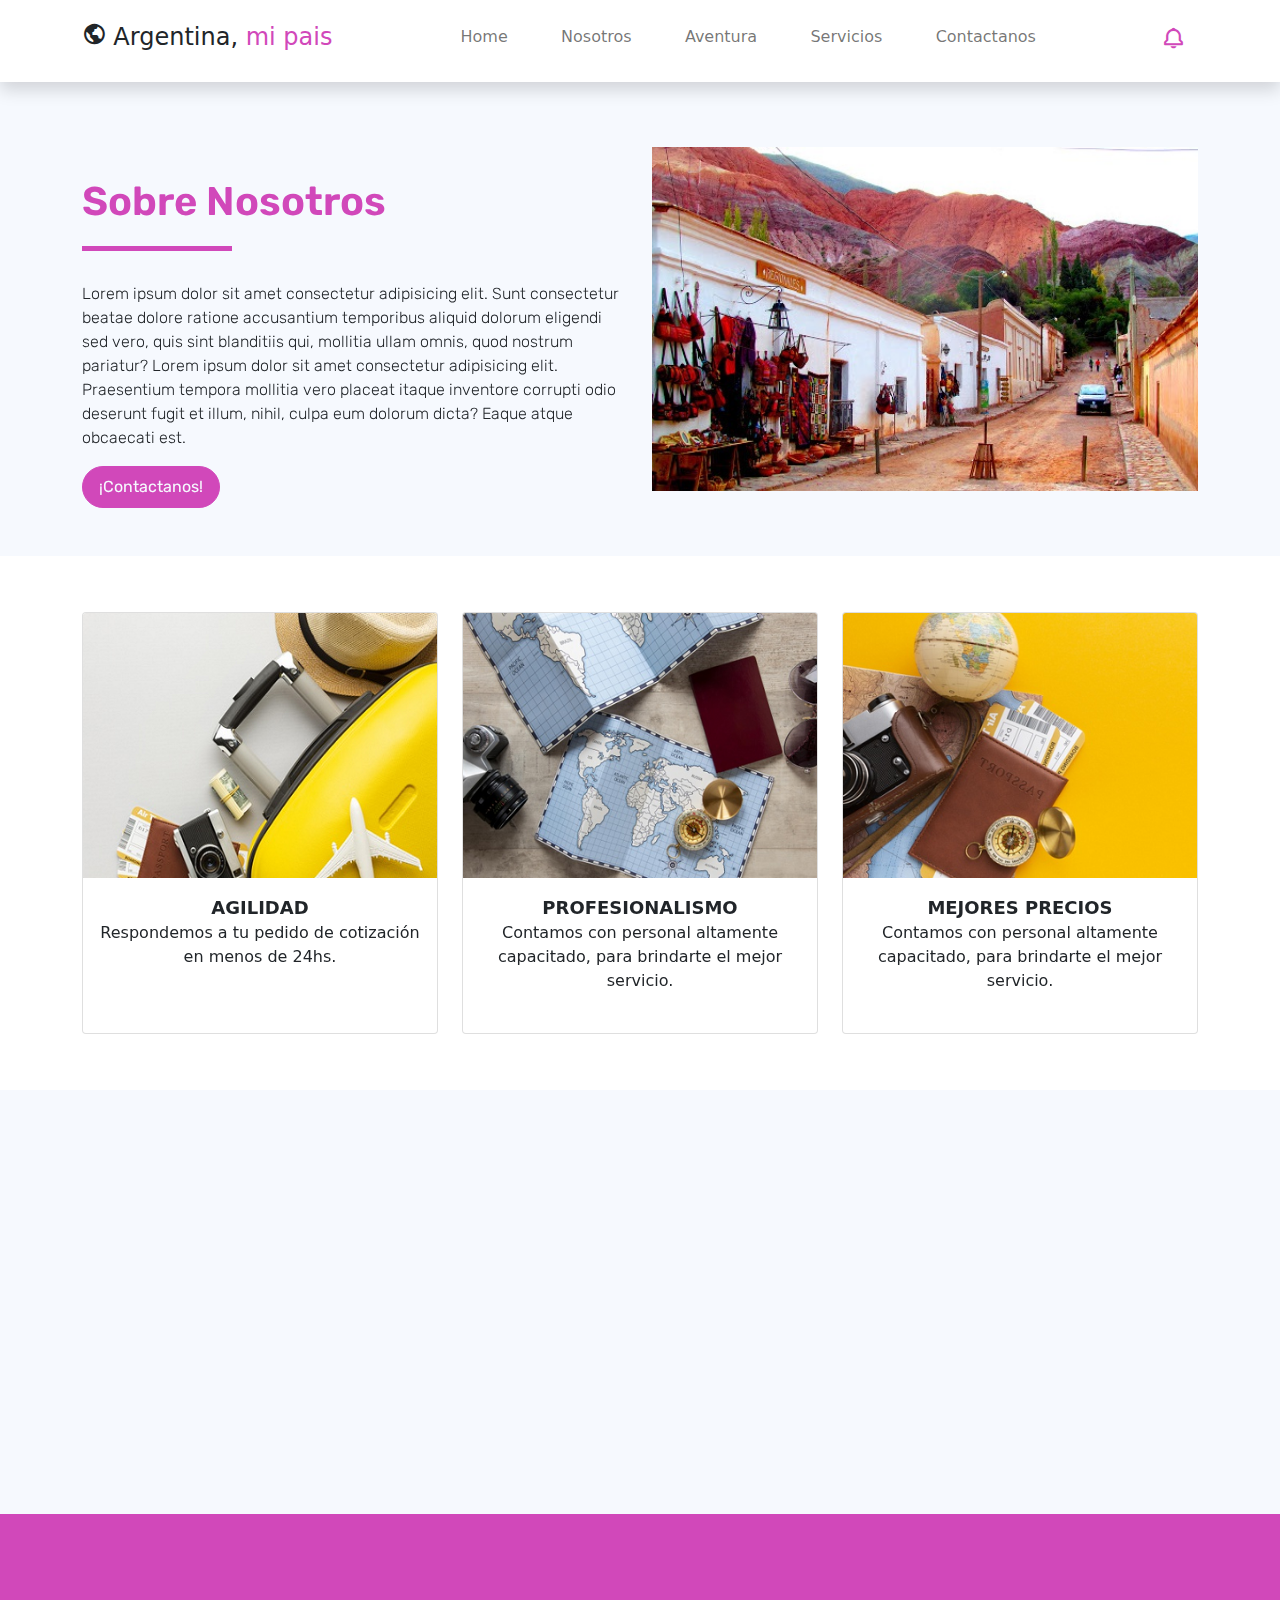
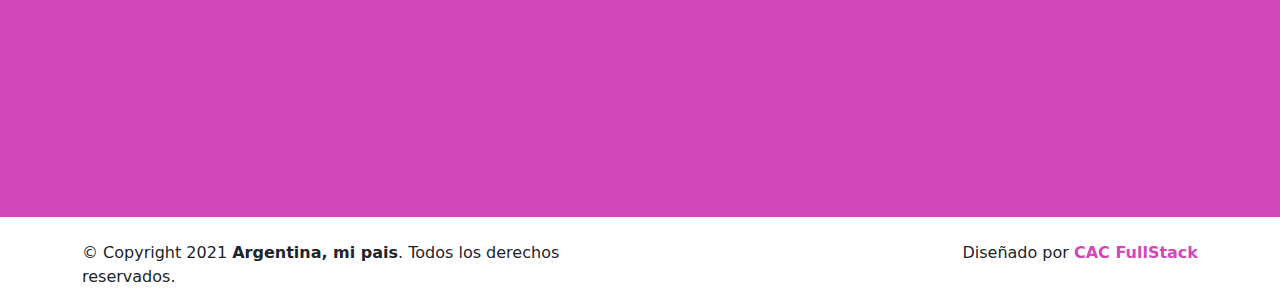
==== commit 2c321833: "ola xd" ====
--- a/about.html
+++ b/about.html
@@ -2,16 +2,23 @@
 <html lang="es">
 
 <head>
-  <title>Agencia de Marketing</title>
+    <title>Argentina, mi pais</title>
     <meta charset="utf-8">
     <meta name="viewport" content="width=device-width, initial-scale=1">
+    <!----- viewport para apple device-width = ancho pantalla initial-scale es que inicia sin ningún zoom -->
     <link rel="apple-touch-icon" href="assets/img/apple-icon.png">
+    <!----- icono para apple y safari -->
     <link rel="shortcut icon" type="image/x-icon" href="assets/img/favicon.ico">
     <!-- Load Require CSS -->
     <link href="assets/css/bootstrap.min.css" rel="stylesheet">
-    <!-- Font CSS -->
+    <!-- iconos  -->
     <link href="assets/css/boxicon.min.css" rel="stylesheet">
-    <link href="https://fonts.googleapis.com/css2?family=Open+Sans:wght@300;400;600&display=swap" rel="stylesheet">
+    <!-- tipo de letra -->
+    <style>
+        @import url('https://fonts.googleapis.com/css2?family=Rubik:wght@300;400;600&display=swap');
+    </style>
+    <!-- carga CSS -->
+    <link href="https://unpkg.com/aos@2.3.1/dist/aos.css" rel="stylesheet">
     <link rel="stylesheet" href="assets/css/estilos.css">
 
 </head>
@@ -19,260 +26,189 @@
 <body>
     <!-- Header -->
     <nav id="main_nav" class="navbar navbar-expand-lg navbar-light bg-white shadow">
+
+        <!--navbar-expand-lg = envoltorio para que el navbar se estire en lg
+        navbar-light = texto negro de la letra
+        bg-white = fondo de color blanco
+        -->
+
         <div class="container d-flex justify-content-between align-items-center">
+
             <a class="navbar-brand h1" href="index.html">
+                <!--navbar-brand = clase se utiliza para resaltar la marca o logotipo de su página-->
                 <i class='bx bx-world bx-sm text-dark'></i>
-                <span class="text-dark h4">Argentina, </span> <span class="text-primary h4">mi pais</span>
+                <!--	bx bx-buildings = icono del logo de la web: 
+                    http://www.unisvg.com/icon-sets/bx/bx-buildings.html 
+                    https://boxicons.com/
+                    -->
+
+                <span class="text-dark h4">Argentina, </span><span class="text-primary h4">mi pais</span>
             </a>
-            <button class="navbar-toggler border-0" type="button" data-bs-toggle="collapse" data-bs-target="#navbar-toggler-success" aria-controls="navbarSupportedContent" aria-expanded="false" aria-label="Toggle navigation">
-                <span class="navbar-toggler-icon"></span>
+
+            <!--	boton de hamburguesa -->
+            <button class="navbar-toggler border-0" type="button" data-bs-toggle="collapse"
+                data-bs-target="#navbar-toggler-success" aria-controls="navbarSupportedContent" aria-expanded="false"
+                aria-label="Toggle navigation">
+                <span class="navbar-toggler-icon">
+                </span>
             </button>
-
-            <div class="align-self-center collapse navbar-collapse flex-fill  d-lg-flex justify-content-lg-between" id="navbar-toggler-success">
+            <!------------------------------------------- Opciones del Menu		-->
+            <div class="align-self-center collapse navbar-collapse flex-fill  d-lg-flex justify-content-lg-between"
+                id="navbar-toggler-success">
+
+                <!-------collapse navbar-collapse= para agrupar y ocultar el contenido de la barra de navegación 
+            por un punto de interrupción principal.
+            flex-fill = obliga a que todos los elementos tengan el mismo tamaño de ancho
+            d-lg-flex = utilidades para crear un contenedor flexbox y transforme los elementos secundarios 
+            directos en elementos flexibles
+            -->
                 <div class="flex-fill mx-xl-5 mb-2">
+                    <!--	  mx=para clases que establecen tanto *-lefty*-right-->
                     <ul class="nav navbar-nav d-flex justify-content-between mx-xl-5 text-center text-dark">
-                       <li class="nav-item">
+                        <!--   .navbar-nav para una navegación ligera y de altura completa 
+                           (incluida la compatibilidad con menús desplegables).-->
+                        <li class="nav-item">
                             <a class="nav-link btn-outline-primary rounded-pill px-3" href="index.html">Home</a>
-						<!-- px = padding y mx es el margin 
-						rounded-pill =genera ese boton con bordes redondeados rounded-circle-->	
-                        </li>
-                        <li class="nav-item">
-                            <a class="nav-link btn-outline-primary rounded-pill px-3" href="about.html">Sobre Nosotros</a>
-                        </li>
-                        <li class="nav-item">
-                            <a class="nav-link btn-outline-primary rounded-pill px-3" href="work.html">Trabajos</a>
-                        </li>
-                        <li class="nav-item">
-                            <a class="nav-link btn-outline-primary rounded-pill px-3" href="pricing.html">Precios</a>
-                        </li>
-                        <li class="nav-item">
-                            <a class="nav-link btn-outline-primary rounded-pill px-3" href="contact.html">Contáctanos</a>
+                            <!-- px = padding y mx es el margin 
+                            rounded-pill =genera ese boton con bordes redondeados rounded-circle-->
+                        </li>
+                        <li class="nav-item">
+                            <a class="nav-link btn-outline-primary rounded-pill px-3" href="about.html">Nosotros</a>
+                        </li>
+                        <li class="nav-item">
+                            <a class="nav-link btn-outline-primary rounded-pill px-3" href="aventura.html">Aventura</a>
+                        </li>
+                        <li class="nav-item">
+                            <a class="nav-link btn-outline-primary rounded-pill px-3"
+                                href="servicios.html">Servicios</a>
+                        </li>
+                        <li class="nav-item">
+                            <a class="nav-link btn-outline-primary rounded-pill px-3"
+                                href="contact.html">Contactanos</a>
                         </li>
                     </ul>
                 </div>
-                <div class="navbar align-self-center d-flex">
-                    <a class="nav-link" href="#"><i class='bx bx-bell bx-sm bx-tada-hover text-primary'></i></a>
-                    <a class="nav-link" href="#"><i class='bx bx-cog bx-sm text-primary'></i></a>
-                    <a class="nav-link" href="#"><i class='bx bx-user-circle bx-sm text-primary'></i></a>
-                </div>
+
+                <!---------------------------------------------------------Fin de las opciones del menu
+    ------------------------------------------------------------ Inicio de los iconos del menu-->
+    <div class="navbar align-self-center d-flex">
+        <button type="button" class="btn " style="width: 50px; height: 50px; border-radius: 50%;" data-bs-toggle="modal" data-bs-target="#exampleModal">
+            <i class='bx bx-bell bx-sm bx-tada-hover text-primary'></i>
+        </button>
+
+        <div class="modal fade" id="exampleModal" tabindex="-1" aria-labelledby="exampleModalLabel"
+            aria-hidden="true">
+            <div class="modal-dialog">
+                <div class="modal-content">
+                    <div class="modal-header">
+                        <h5 class="modal-title" id="exampleModalLabel"><i class='bx bx-world bx-sm text-dark'></i> Argentina, mi pais</h5>
+                        <button type="button" class="btn-close" data-bs-dismiss="modal"
+                            aria-label="Close"></button>
+                    </div>
+                    <form action="#" method="GET" class=" p-1">
+                        <div class="modal-body">
+                            <div class="col col-md-12">
+                                <label class="regular-400" for="mail">Ingrese su correo para recibir promociones y novedades:</label>
+                            </div>
+                            <div class="col col-md-8 py-2">
+                                <input class="form-control" type="email" id="mail" placeholder="you@example.com" required>
+                            </div>
+                        </div>
+                        <div class="modal-footer">
+                            <input type="submit"class="btn btn-primary rounded-pill regular-400" value="Suscribirme">
+                        </div>
+                    </form>
+                </div>
+            </div>
+        </div>
+
+    </div>
             </div>
         </div>
     </nav>
     <!-- Close Header -->
 
-
-    <!-- Start Banner Hero -->
     <section class="bg-light w-100">
-        <div class="container">
-            <div class="row d-flex align-items-center py-5">
+        <div class="container" data-aos="fade-down" data-aos-easing="linear" data-aos-duration="1500">
+            <div class="row d-flex align-items-center justify-content-center py-5">
                 <div class="col-lg-6 text-start">
-                    <h1 class="h2 py-5 text-primary typo-space-line">Sobre Nosotros</h1>
+                    <h1 class="h2 py-5 text-primary typo-space-line semi-bold-600">Sobre Nosotros</h1>
                     <p class="light-300">
-                        Podés obtener imágenes en <a rel="nofollow" href="http://freepik.com/" target="_blank">FreePik</a> website. Lorem ipsum dolor sit amet, consectetur.
+                        Lorem ipsum dolor sit amet consectetur adipisicing elit. Sunt consectetur beatae dolore ratione
+                        accusantium temporibus aliquid dolorum eligendi sed vero, quis sint blanditiis qui, mollitia
+                        ullam omnis, quod nostrum pariatur?
+                        Lorem ipsum dolor sit amet consectetur adipisicing elit. Praesentium tempora mollitia vero
+                        placeat itaque inventore corrupti odio deserunt fugit et illum, nihil, culpa eum dolorum dicta?
+                        Eaque atque obcaecati est.
                     </p>
+                    <a href="contact.html" class="btn btn-primary rounded-pill px-3 py-2 regular-400">¡Contactanos!</a>
                 </div>
                 <div class="col-lg-6">
-                    <img src="./assets/img/banner-img-02.svg">
+                    <img src="assets/img/unnamed.jpg" style="width: 100%;" class="my-3">
                 </div>
             </div>
         </div>
     </section>
-    <!-- End Banner Hero -->
-
-
-    <!-- Start Team Member -->
-    <section class="container py-5">
-        <div class="pt-5 pb-3 d-lg-flex align-items-center gx-5">
-
-            <div class="col-lg-3">
-                <h2 class="h2 py-5 typo-space-line">Nuestro Equipo</h2>
-                <p class="text-muted light-300">
-                    Lorem ipsum dolor sit amet, consectetur adipiscing elit,
-                    sed do eiusmod tempor incididunt ut labore et dolore magna aliqua.
-                </p>
-            </div>
-
-            <div class="col-lg-9 row">
-                <div class="team-member col-md-4">
-                    <img class="team-member-img img-fluid rounded-circle p-4" src="./assets/img/team-01.jpg" alt="Card image">
-                    <ul class="team-member-caption list-unstyled text-center pt-4 text-muted light-300">
-                        <li>Juan Pérez</li>
-                        <li>Business Development</li>
-                    </ul>
-                </div>
-                <div class="team-member col-md-4">
-                    <img class="team-member-img img-fluid rounded-circle p-4" src="./assets/img/team-02.jpg" alt="Card image">
-                    <ul class="team-member-caption list-unstyled text-center pt-4 text-muted light-300">
-                        <li>Juana Peréz</li>
-                        <li>Media Development</li>
-                    </ul>
-                </div>
-                <div class="team-member col-md-4">
-                    <img class="team-member-img img-fluid rounded-circle p-4" src="./assets/img/team-03.jpg" alt="Card image">
-                    <ul class="team-member-caption list-unstyled text-center pt-4 text-muted light-300">
-                        <li>Roberto</li>
-                        <li>Developer</li>
-                    </ul>
-                </div>
-            </div>
-
-        </div>
-    </section>
-    <!-- End Team Member -->
-
-    <!-- Start Our Partner -->
-    <section class="bg-secondary py-3">
-        <div class="container py-5">
-            <h2 class="h2 text-white text-center py-5">Nuestros Clientes</h2>
-            <div class="row text-center">
-                <div class="col-md-3 mb-3">
-                    <div class="card partner-wap py-5">
-                        <a href="#"><i class='display-1 text-white bx bxs-buildings'></i></a>
-                    </div>
-                </div>
-                <div class="col-md-3 mb-3">
-                    <div class="card partner-wap py-5">
-                        <a href="#"><i class='display-1 bx text-white bxs-check-shield bx-lg'></i></a>
-                    </div>
-                </div>
-                <div class="col-md-3 mb-3">
-                    <div class="card partner-wap py-5">
-                        <a href="#"><i class='display-1 text-white bx bxs-bolt-circle'></i></a>
-                    </div>
-                </div>
-                <div class="col-md-3 mb-3">
-                    <div class="card partner-wap py-5">
-                        <a href="#"><i class='display-1 text-white bx bxs-spa'></i></a>
-                    </div>
-                </div>
-            </div>
-        </div>
-    </section>
-    <!--End Our Partner-->
-
-    <!-- Start Progress -->
-    <section class="bg-white py-5">
-        <div class="container my-4">
-
-            <h1 class="creative-heading h2 pb-3">Trabajo Creativo</h1>
-
-            <div class="creative-content row py-3">
-                <div class="col-md-5">
-                    <p class="text-muted col-lg-8 light-300">Lorem ipsum dolor sit amet, consectetur adipiscing elit, sed do eiusmod tempor incididunt ut labore et dolore magna aliqua. Quis ipsum suspendisse ultrices gravida Risus.
-                    </p>
-                </div>
-                <div class="creative-progress col-md-7">
-
-                    <div class="row mt-4 mt-sm-2">
-                        <div class="col-6">
-                            <h4 class="h5">Desarrollo Web</h4>
-                        </div>
-                        <div class="col-6 text-right">66%</div>
-                    </div>
-                    <div class="progress">
-                        <div class="progress-bar" role="progressbar" style="width: 66%" aria-valuenow="66" aria-valuemin="0" aria-valuemax="100"></div>
-                    </div>
-
-                    <div class="row mt-4 mt-sm-2">
-                        <div class="col-6">
-                            <h4 class="h5">Diseño</h4>
-                        </div>
-                        <div class="col-6 text-right">90%</div>
-                    </div>
-                    <div class="progress">
-                        <div class="progress-bar" role="progressbar" style="width: 90%" aria-valuenow="90" aria-valuemin="0" aria-valuemax="100"></div>
-                    </div>
-
-
-                    <div class="row mt-4 mt-sm-2">
-                        <div class="col-6">
-                            <h4 class="h5">Marketing</h4>
-                        </div>
-                        <div class="col-6 text-right">74%</div>
-                    </div>
-                    <div class="progress">
-                        <div class="progress-bar" role="progressbar" style="width: 74%" aria-valuenow="74" aria-valuemin="0" aria-valuemax="100"></div>
-                    </div>
-
-                </div>
-            </div>
-        </div>
-    </section>
-    <!-- End Progress -->
-
-    <!-- Start Choice -->
-    <section class="why-us banner-bg bg-light">
-        <div class="container my-4">
-            <div class="row">
-                <div class="banner-img col-lg-5">
-                    <img src="./assets/img/work.svg" class="rounded img-fluid" alt="">
-                </div>
-                <div class="banner-content col-lg-7 align-self-end">
-                    <h2 class="h2 pb-3">¿Porqué Elegirnos?</h2>
-                    <p class="text-muted pb-5 light-300">Porque somos mucho más que una consultoría, prestamos un servicio integral a la empresa, para que el cliente no tenga que preocuparse de nada.
-Por nuestra efectividad, aseguramos resultados.
-Porque somos un equipo de profesionales que trabajamos volcados para asegurar el éxito de nuestros clientes.
-                    </p>
-                </div>
-            </div>
-        </div>
-    </section>
-    <!-- End Choice -->
-
-    <!-- Start Aim -->
-    <section class="banner-bg bg-white py-5">
-        <div class="container my-4">
-            <div class="row text-center">
-
-                <div class="objective col-lg-4">
-                    <div class="objective-icon card m-auto py-4 mb-2 mb-sm-4 bg-secondary shadow-lg">
-                        <i class="display-4 bx bxs-bulb text-light"></i>
-                    </div>
-                    <h2 class="objective-heading h3 mb-2 mb-sm-4 light-300">Nuestra Vision</h2>
-                    <p class="light-300">
-                        Incididunt ut labore et dolore magna aliqua. Quis ipsum suspendisse commodo viverra.
-                    </p>
-                </div>
-
-                <div class="objective col-lg-4 mt-sm-0 mt-4">
-                    <div class="objective-icon card m-auto py-4 mb-2 mb-sm-4 bg-secondary shadow-lg">
-                        <i class='display-4 bx bx-revision text-light'></i>
-                    </div>
-                    <h2 class="objective-heading h3 mb-2 mb-sm-4 light-300">Nuestra Misión</h2>
-                    <p class="light-300">
-                        Eiusmod tempor incididunt ut labore et dolore magna aliqua.
-                        Ut enim ad minim veniam quis.
-                    </p>
-                </div>
-
-                <div class="objective col-lg-4 mt-sm-0 mt-4">
-                    <div class="objective-icon card m-auto py-4 mb-2 mb-sm-4 bg-secondary shadow-lg">
-                        <i class="display-4 bx bxs-select-multiple text-light"></i>
-                    </div>
-                    <h2 class="objective-heading h3 mb-2 mb-sm-4 light-300">Nuestra Pasión</h2>
-                    <p class="light-300">
-                        Lorem ipsum dolor sit amet, consectetur adipisicing elit,
-                        sed do eiusmod tempor.
-                    </p>
-                </div>
-
-            </div>
-        </div>
-    </section>
-    <!-- End Aim -->
-
+
+    <div class="container contenedor-modo-viaje" 
+    data-aos="fade-down" 
+    data-aos-easing="linear" 
+    data-aos-duration="1500">
+        <div class="row my-5 ">
+            <div class="col-sm-4 py-2" >
+                <div class="card  h-100 mb-2" style="max-width: 100%;">
+                    <img class="card-img-top" src="assets/img/card1.png" alt="Card image cap">
+                    <div class="card-body">
+                        <p style="text-align: center;">
+                            <span style="text-align: center; font-size: large;"><b>AGILIDAD</b></span><br>
+                            Respondemos a tu pedido de cotización en menos de 24hs.
+                        </p>
+                    </div>
+                </div>
+            </div>
+            <div class="col-sm-4 py-2">
+                <div class="card h-100 mb-2" style="max-width: 100%;">
+                    <img class="card-img-top" src="assets/img/card3.png" alt="Card image cap">
+                    <div class="card-body">
+                        <p style="text-align: center;">
+                            <span style="text-align: center; font-size: large; "><b>PROFESIONALISMO</b></span><br>
+                            Contamos con personal altamente capacitado, para brindarte el mejor servicio.
+                        </p>
+                    </div>
+                </div>
+            </div>
+            <div class="col-sm-4 py-2">
+                <div class="card  h-100 mb-2" style="max-width: 100%;">
+                    <img class="card-img-top" src="assets/img/card2.png" alt="Card image cap">
+                    <div class="card-body">
+                        <p style="text-align: center;">
+                            <span style="text-align: center; font-size: large;"><b>MEJORES PRECIOS</b></span><br>
+                            Contamos con personal altamente capacitado, para brindarte el mejor servicio.
+                        </p>
+                    </div>
+                </div>
+            </div>
+        </div>
+    </div>
     <!-- Start Contact -->
     <section class="banner-bg bg-light py-5">
-        <div class="container">
+
+        <div class="container" data-aos="fade-down" data-aos-easing="linear" data-aos-duration="2000">
             <div class="row">
                 <div class="col-lg-6 mx-auto my-4 p-3">
-                    <form action="#" method="get"><h1 class="h2 text-center">Suscribite a nuestras novedades</h1>
-                    <div class="input-group py-3">
-                    
-                        <input name="email" type="mail" class="form-control form-control-lg rounded-pill rounded-end" id="email" placeholder="Tu Email" aria-label="Tu Email" required>
-                        <button class="btn btn-secondary text-white btn-lg rounded-pill rounded-start px-lg-4" type="submit">Suscribirte</button>
-                    </div>
-                    <p class="text-center light-300">Lorem ipsum dolor sit amet, consectetur adipiscing elit, sed do eiusmod tempor incididunt labore et dolore magna aliqua.</p>
+                    <form action="#" method="get">
+                        <h1 class="h2 text-center semi-bold-600">Suscribite a nuestras novedades</h1>
+                        <div class="input-group py-3">
+
+                            <input name="email" type="mail"
+                                class="form-control form-control-lg rounded-pill rounded-end" id="email"
+                                placeholder="Tu Email" aria-label="Tu Email" required>
+                            <button
+                                class="btn btn-primary text-white btn-lg rounded-pill rounded-start px-lg-4 regular-400"
+                                type="submit">Suscribirte</button>
+                        </div>
+                        <p class="text-center light-300">Lorem ipsum dolor sit amet, consectetur adipiscing elit, sed do
+                            eiusmod tempor incididunt labore et dolore magna aliqua.</p>
                     </form>
                 </div>
             </div>
@@ -281,15 +217,16 @@
     <!-- End Contact -->
 
 
-     <!-- Start Footer -->
+    <!-- Start Footer -->
     <footer class="bg-secondary pt-4">
-        <div class="container">
+        <div class="container" data-aos="fade-down" data-aos-easing="linear" data-aos-duration="1500">
             <div class="row py-4">
 
                 <div class="col-lg-3 col-12 align-left">
                     <a class="navbar-brand" href="index.html">
                         <i class='bx bx-buildings bx-sm text-light'></i>
-                        <span class="text-light h5">Marke-</span><span class="text-light h5 semi-bold-600">Ting</span>
+                        <span class="text-light h5">Argentina,</span><span class="text-light h5 semi-bold-600"> mi
+                            pais</span>
                     </a>
                     <p class="text-light my-lg-4 my-2">
                         Lorem ipsum dolor sit amet, consectetur adipisicing elit,
@@ -311,71 +248,53 @@
                                 <i class='bx bxl-whatsapp-square bx-md'></i>
                             </a>
                         </li>
-                        <li class="list-inline-item m-0">
-                            <a class="text-light" target="_blank" href="https://www.flickr.com/">
-                                <i class='bx bxl-flickr-square bx-md'></i>
-                            </a>
-                        </li>
-                        <li class="list-inline-item m-0">
-                            <a class="text-light" target="_blank" href="https://www.medium.com/">
-                                <i class='bx bxl-medium-square bx-md' ></i>
-                            </a>
-                        </li>
                     </ul>
                 </div>
 
                 <div class="col-lg-3 col-md-4 my-sm-0 mt-4">
-                    <h3 class="h4 pb-lg-3 text-light light-300">Nuestro Estudio</h2>
+                    <h3 class="h4 pb-lg-3 text-light light-300">Empresa</h2>
                         <ul class="list-unstyled text-light light-300">
                             <li class="pb-2">
-                                <i class='bx-fw bx bxs-chevron-right bx-xs'></i><a class="text-decoration-none text-light" 
-								href="index.html">Home</a>
-                            </li>
-                            <li class="pb-2">
-                                <i class='bx-fw bx bxs-chevron-right bx-xs'></i><a class="text-decoration-none text-light py-1" 
-								href="about.html">Nosotros</a>
-                            </li>
-                            <li class="pb-2">
-                                <i class='bx-fw bx bxs-chevron-right bx-xs'></i><a class="text-decoration-none text-light py-1" 
-								href="work.html">Trabajos</a>
-                            </li>
-                            <li class="pb-2">
-                                <i class='bx-fw bx bxs-chevron-right bx-xs'></i></i><a class="text-decoration-none text-light py-1" 
-								href="pricing.html">Precios</a>
-                            </li>
-                            <li class="pb-2">
-                                <i class='bx-fw bx bxs-chevron-right bx-xs'></i><a class="text-decoration-none text-light py-1" 
-								href="contact.html">Contáctanos</a>
+                                <i class='bx-fw bx bxs-chevron-right bx-xs'></i><a
+                                    class="text-decoration-none text-light" href="index.html">Home</a>
+                            </li>
+                            <li class="pb-2">
+                                <i class='bx-fw bx bxs-chevron-right bx-xs'></i><a
+                                    class="text-decoration-none text-light py-1" href="about.html">Nosotros</a>
+                            </li>
+                            <li class="pb-2">
+                                <i class='bx-fw bx bxs-chevron-right bx-xs'></i><a
+                                    class="text-decoration-none text-light py-1" href="aventura.html">Aventura</a>
+                            </li>
+                            <li class="pb-2">
+                                <i class='bx-fw bx bxs-chevron-right bx-xs'></i></i><a
+                                    class="text-decoration-none text-light py-1" href="servicios.html">Servicios</a>
+                            </li>
+                            <li class="pb-2">
+                                <i class='bx-fw bx bxs-chevron-right bx-xs'></i><a
+                                    class="text-decoration-none text-light py-1" href="contact.html">Contactanos</a>
                             </li>
                         </ul>
                 </div>
 
                 <div class="col-lg-3 col-md-4 my-sm-0 mt-4">
-                    <h2 class="h4 pb-lg-3 text-light light-300">Trabajos</h2>
+                    <h2 class="h4 pb-lg-3 text-light light-300">Legales</h2>
                     <ul class="list-unstyled text-light light-300">
                         <li class="pb-2">
-                            <i class='bx-fw bx bxs-chevron-right bx-xs'></i><a class="text-decoration-none text-light py-1" 
-							href="#">Marcas</a>
-                        </li>
-                        <li class="pb-2">
-                            <i class='bx-fw bx bxs-chevron-right bx-xs'></i><a class="text-decoration-none text-light py-1" 
-							href="#">Negocios</a>
-                        </li>
-                        <li class="pb-2">
-                            <i class='bx-fw bx bxs-chevron-right bx-xs'></i><a class="text-decoration-none text-light py-1" 
-							href="#">Marketing</a>
-                        </li>
-                        <li class="pb-2">
-                            <i class='bx-fw bx bxs-chevron-right bx-xs'></i><a class="text-decoration-none text-light py-1" 
-							href="#">Redes Sociales</a>
-                        </li>
-                        <li class="pb-2">
-                            <i class='bx-fw bx bxs-chevron-right bx-xs'></i><a class="text-decoration-none text-light py-1" 
-							href="#">Soluciones Digitales</a>
-                        </li>
-                        <li class="pb-2">
-                            <i class='bx-fw bx bxs-chevron-right bx-xs'></i><a class="text-decoration-none text-light py-1" 
-							href="#">Gráfica</a>
+                            <i class='bx-fw bx bxs-chevron-right bx-xs'></i><a
+                                class="text-decoration-none text-light py-1" href="#">Institucional</a>
+                        </li>
+                        <li class="pb-2">
+                            <i class='bx-fw bx bxs-chevron-right bx-xs'></i><a
+                                class="text-decoration-none text-light py-1" href="#">Informacion</a>
+                        </li>
+                        <li class="pb-2">
+                            <i class='bx-fw bx bxs-chevron-right bx-xs'></i><a
+                                class="text-decoration-none text-light py-1" href="#">Condiciones Generales</a>
+                        </li>
+                        <li class="pb-2">
+                            <i class='bx-fw bx bxs-chevron-right bx-xs'></i><a
+                                class="text-decoration-none text-light py-1" href="#">RRHH</a>
                         </li>
                     </ul>
                 </div>
@@ -384,12 +303,12 @@
                     <h2 class="h4 pb-lg-3 text-light light-300">Atendemos en:</h2>
                     <ul class="list-unstyled text-light light-300">
                         <li class="pb-2">
-                            <i class='bx-fw bx bx-phone bx-xs'></i><a class="text-decoration-none text-light py-1" 
-							href="tel:010-020-0340">021-2354-4568</a>
+                            <i class='bx-fw bx bx-phone bx-xs'></i><a class="text-decoration-none text-light py-1"
+                                href="tel:010-020-0340">021-2354-4568</a>
                         </li>
                         <li class="pb-2">
                             <i class='bx-fw bx bx-mail-send bx-xs'></i><a class="text-decoration-none text-light py-1"
-							href="mailto:info@company.com">info@company.com</a>
+                                href="mailto:info@company.com">info@company.com</a>
                         </li>
                     </ul>
                 </div>
@@ -397,18 +316,19 @@
             </div>
         </div>
 
-        <div class="w-100 bg-primary py-3">
+        <div class="w-100 bg-white">
             <div class="container">
-                <div class="row pt-2">
+                <div class="row pt-4">
                     <div class="col-lg-6 col-sm-12">
-                        <p class="text-lg-start text-center text-light light-300">
-                            © Copyright 2021 Marke-Ting. Todos los derechos reservados.
+                        <p class="text-lg-start text-center text-dark">
+                            © Copyright 2021 <b>Argentina, mi pais</b>. Todos los derechos reservados.
                         </p>
                     </div>
                     <div class="col-lg-6 col-sm-12">
-                        <p class="text-lg-end text-center text-light light-300">
-                            Diseñado por <a rel="sponsored" class="text-decoration-none text-light" 
-							href="https://cursophp.com.ar/" target="_blank"><strong>CAC FullStack</strong></a>
+                        <p class="text-lg-end text-center text-dark">
+                            Diseñado por <a rel="sponsored" class="text-decoration-none text-dark"
+                                href="https://cursophp.com.ar/" target="_blank"><strong class="text-primary">CAC
+                                    FullStack</strong></a>
                         </p>
                     </div>
                 </div>
@@ -416,12 +336,14 @@
         </div>
 
     </footer>
-    <!-- End Footer -->
 
 
     <!-- Bootstrap -->
     <script src="assets/js/bootstrap.bundle.min.js"></script>
-
+    <script src="https://unpkg.com/aos@2.3.1/dist/aos.js"></script>
+    <script>
+        AOS.init();
+    </script>
 
 </body>
 
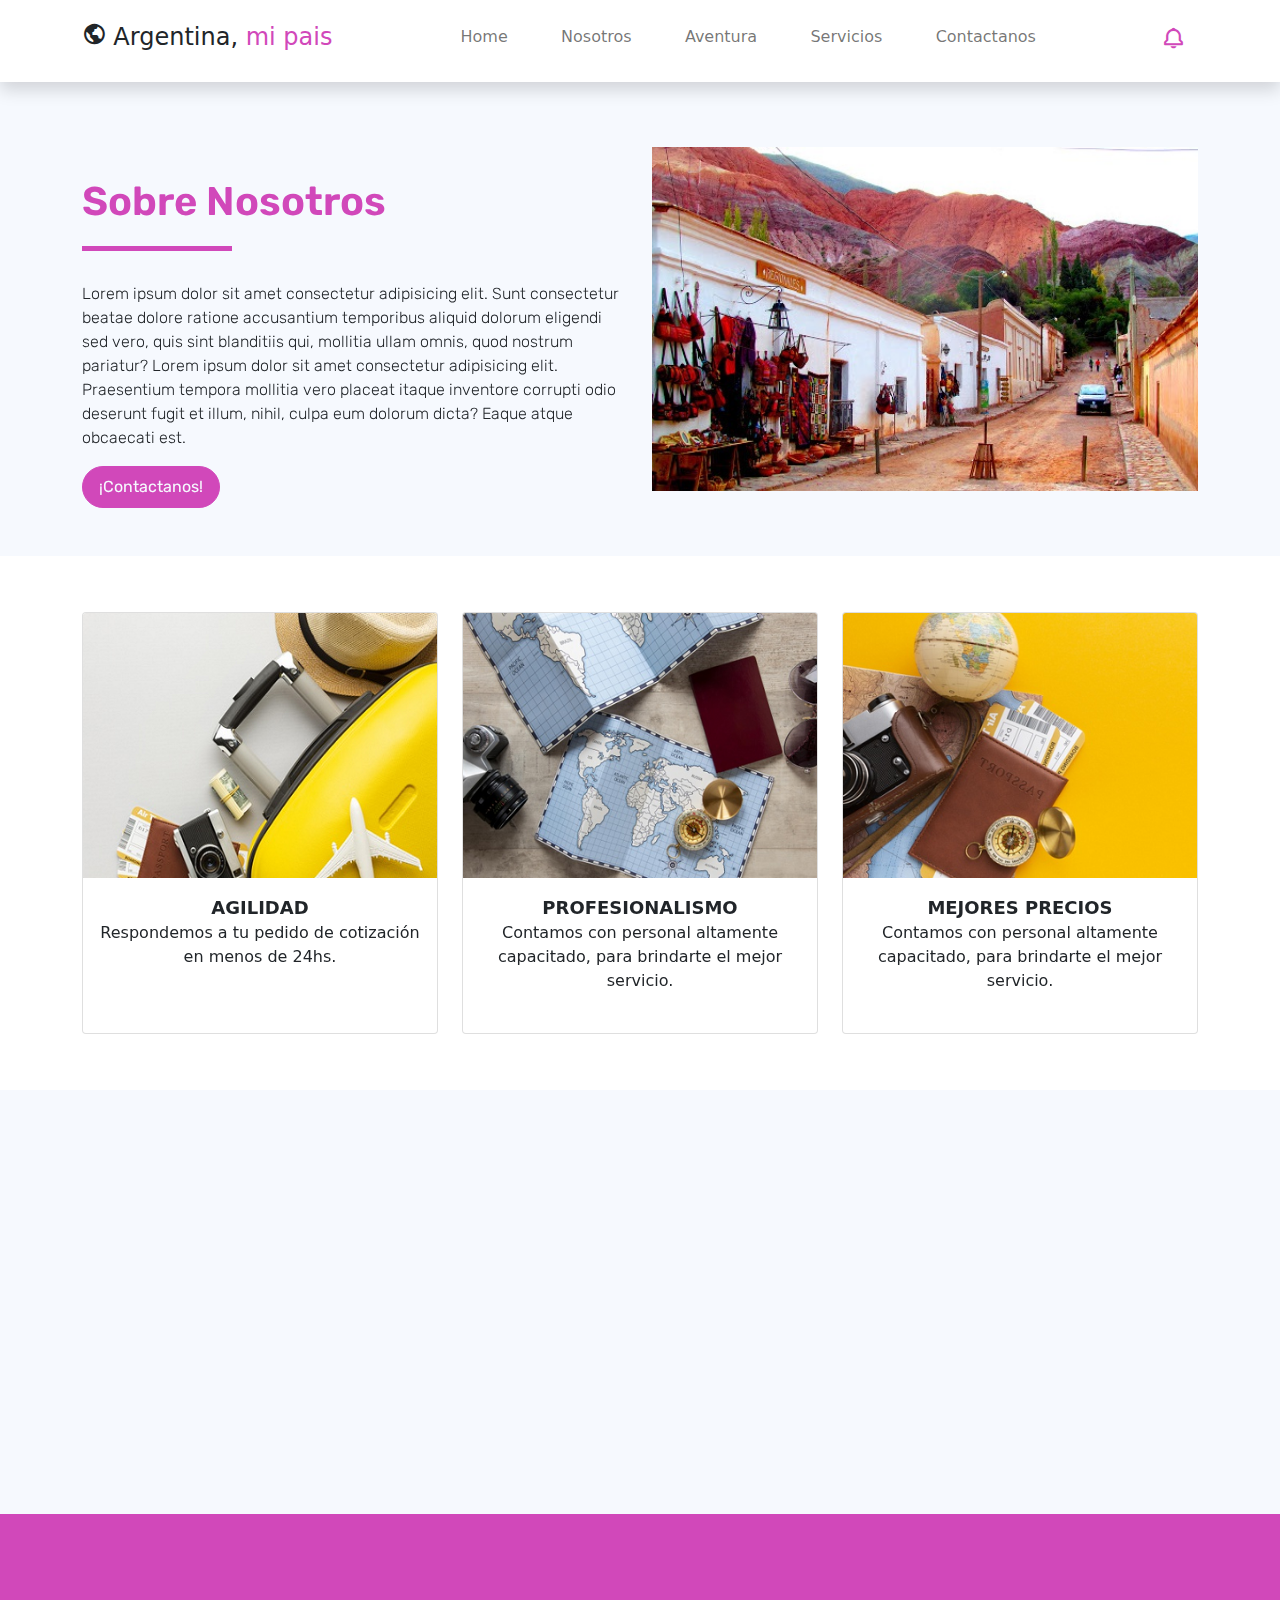
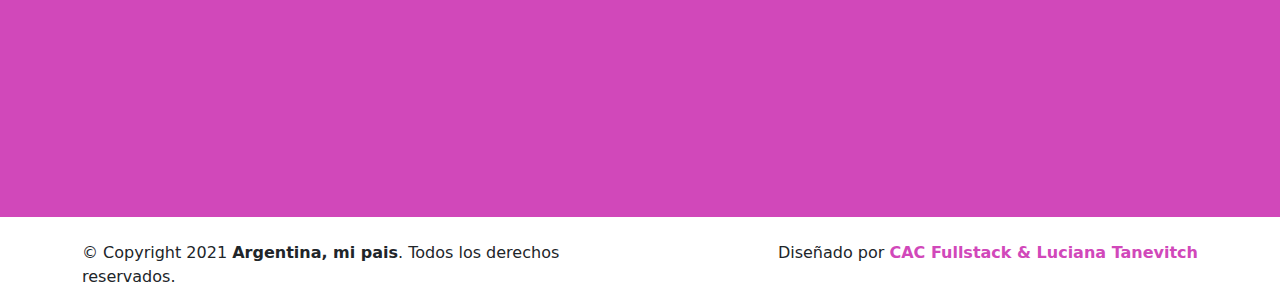
==== commit 03f399f4: "cambios" ====
--- a/about.html
+++ b/about.html
@@ -327,8 +327,7 @@
                     <div class="col-lg-6 col-sm-12">
                         <p class="text-lg-end text-center text-dark">
                             Diseñado por <a rel="sponsored" class="text-decoration-none text-dark"
-                                href="https://cursophp.com.ar/" target="_blank"><strong class="text-primary">CAC
-                                    FullStack</strong></a>
+                                href="https://cursophp.com.ar/" target="_blank"><strong class="text-primary">CAC Fullstack & Luciana Tanevitch</strong></a>
                         </p>
                     </div>
                 </div>
